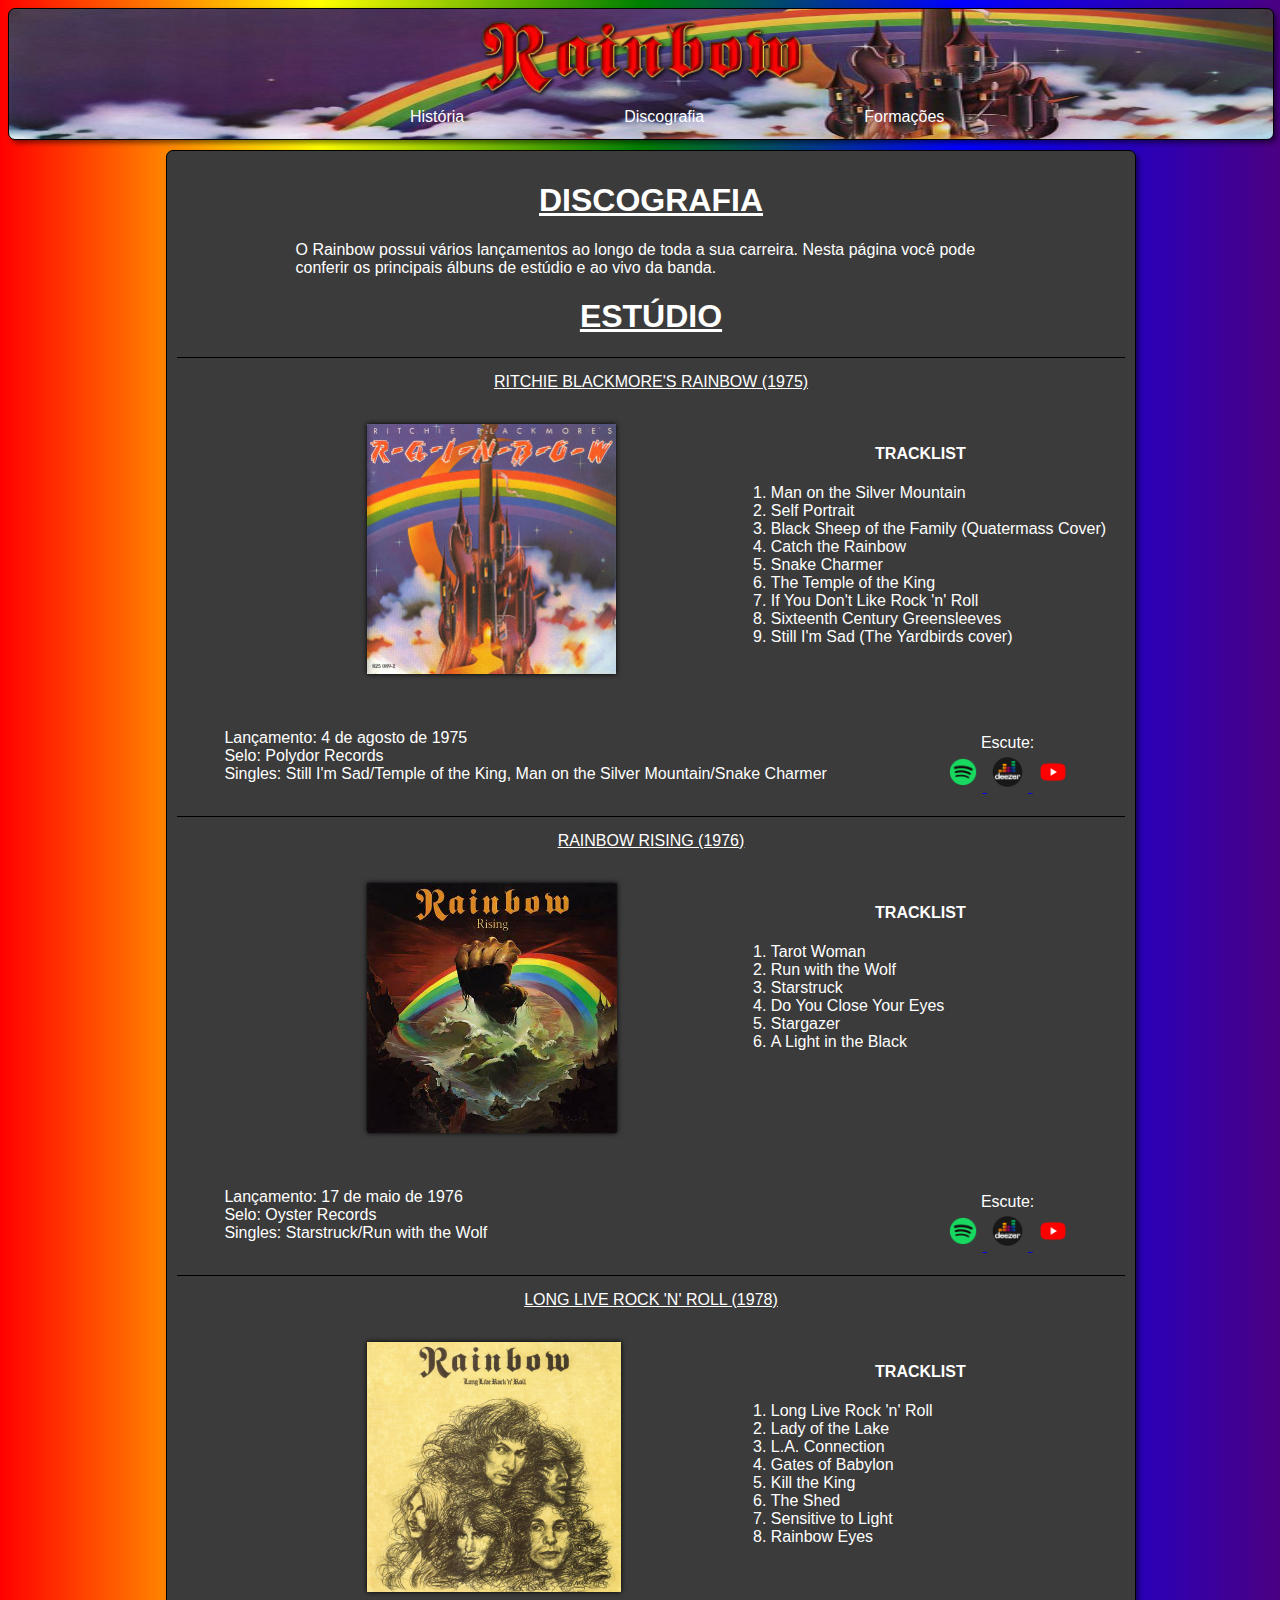
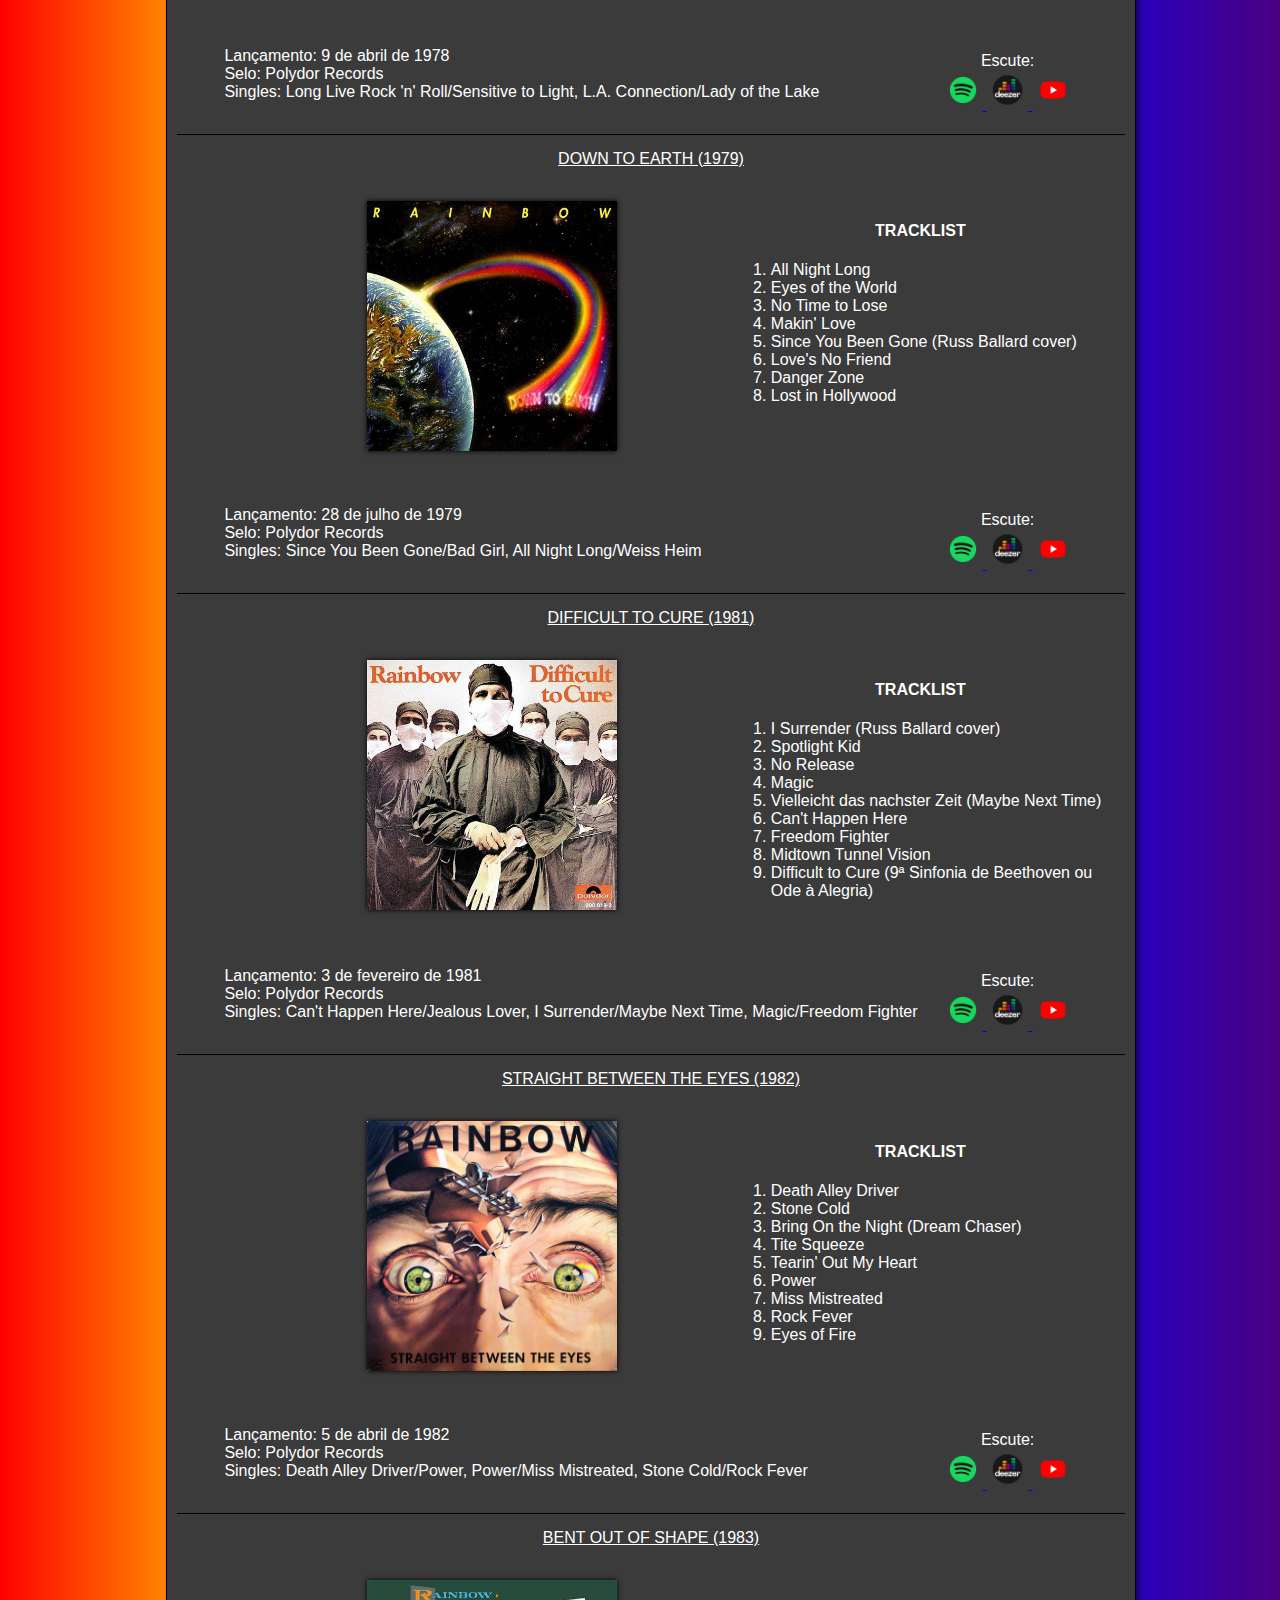
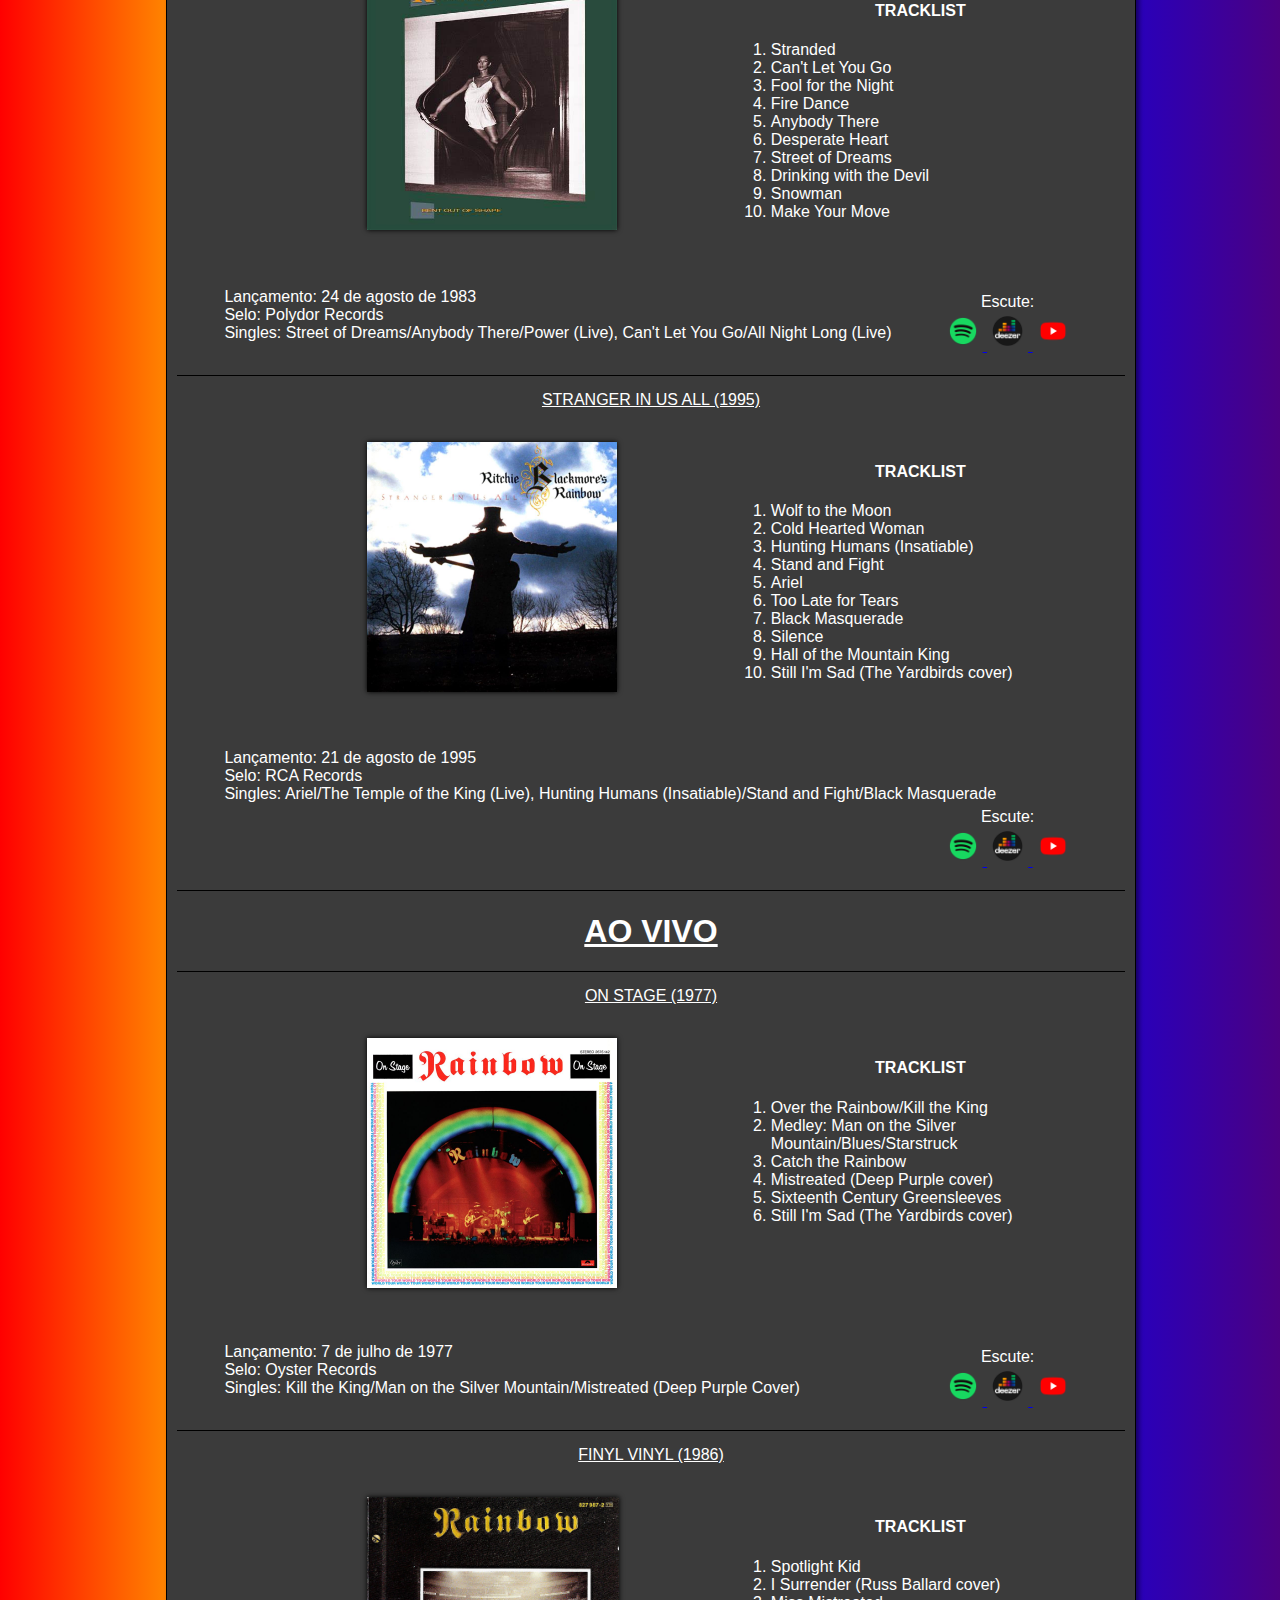
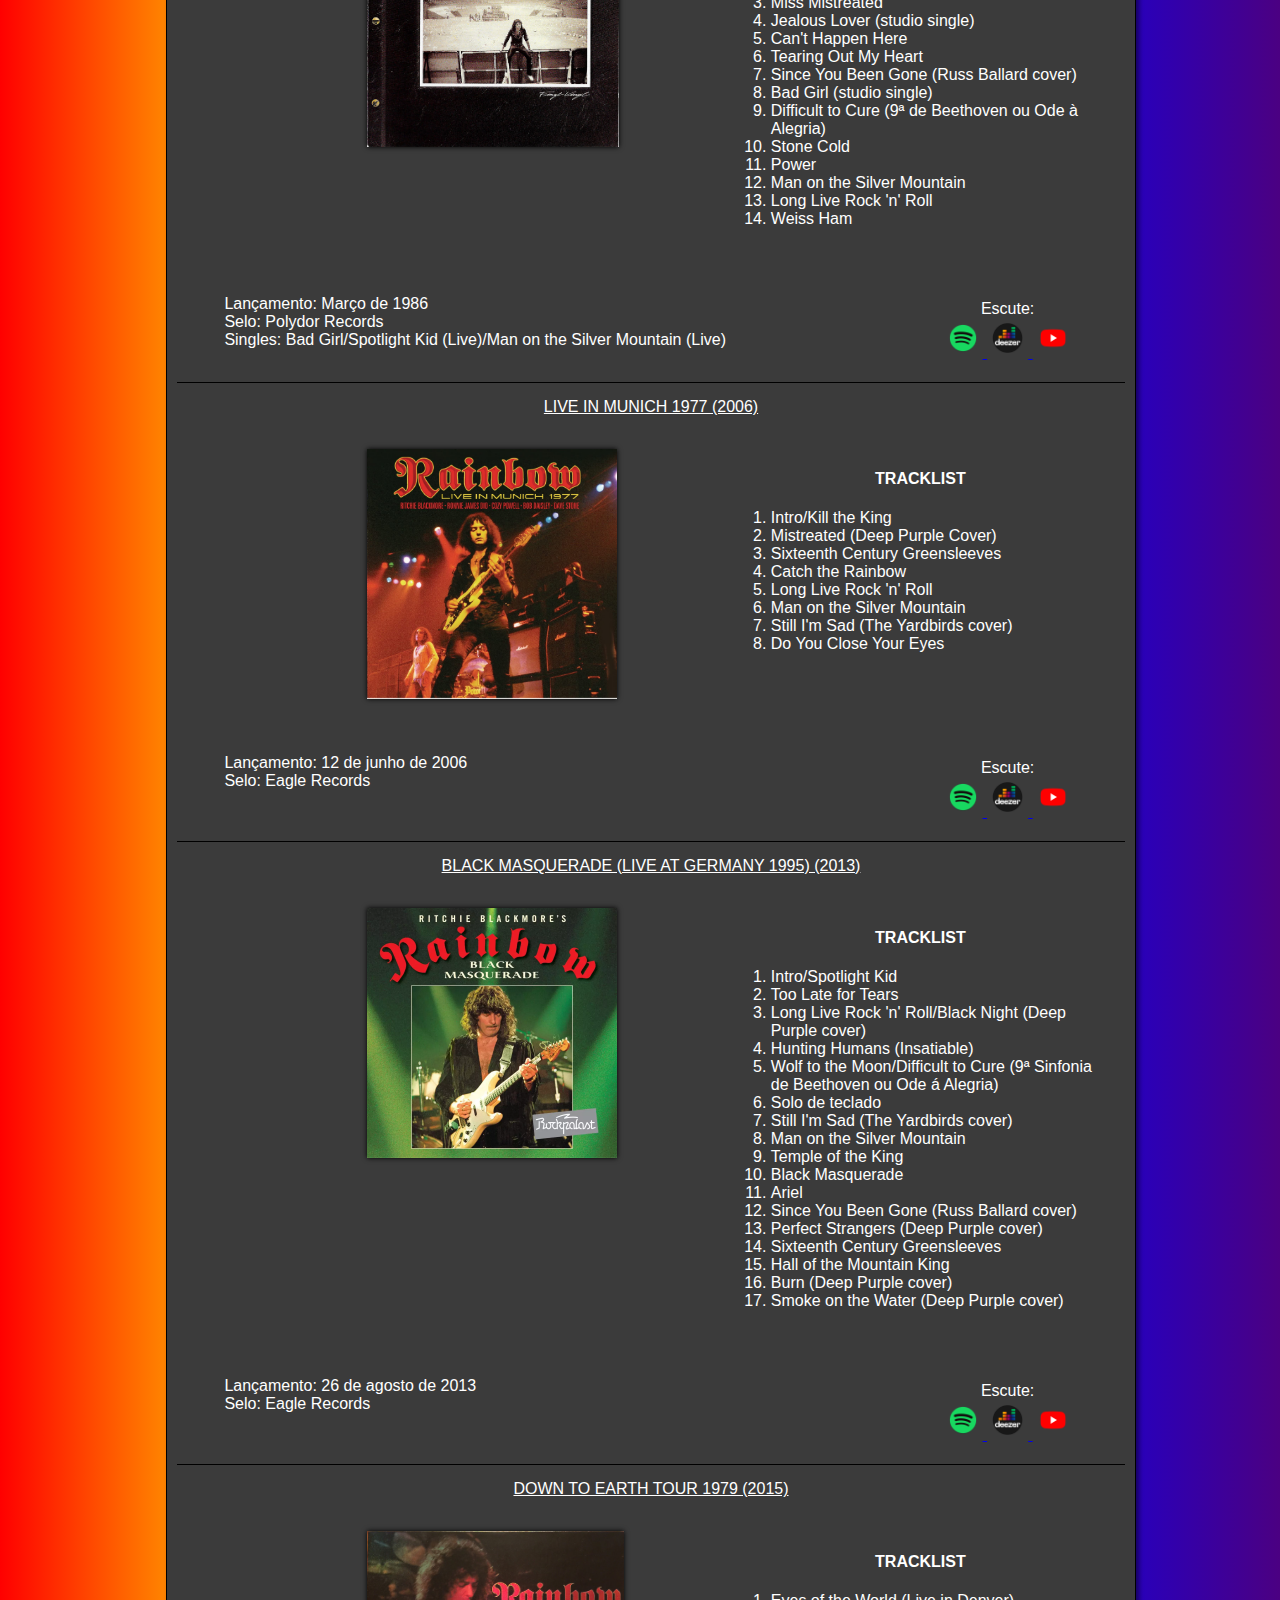
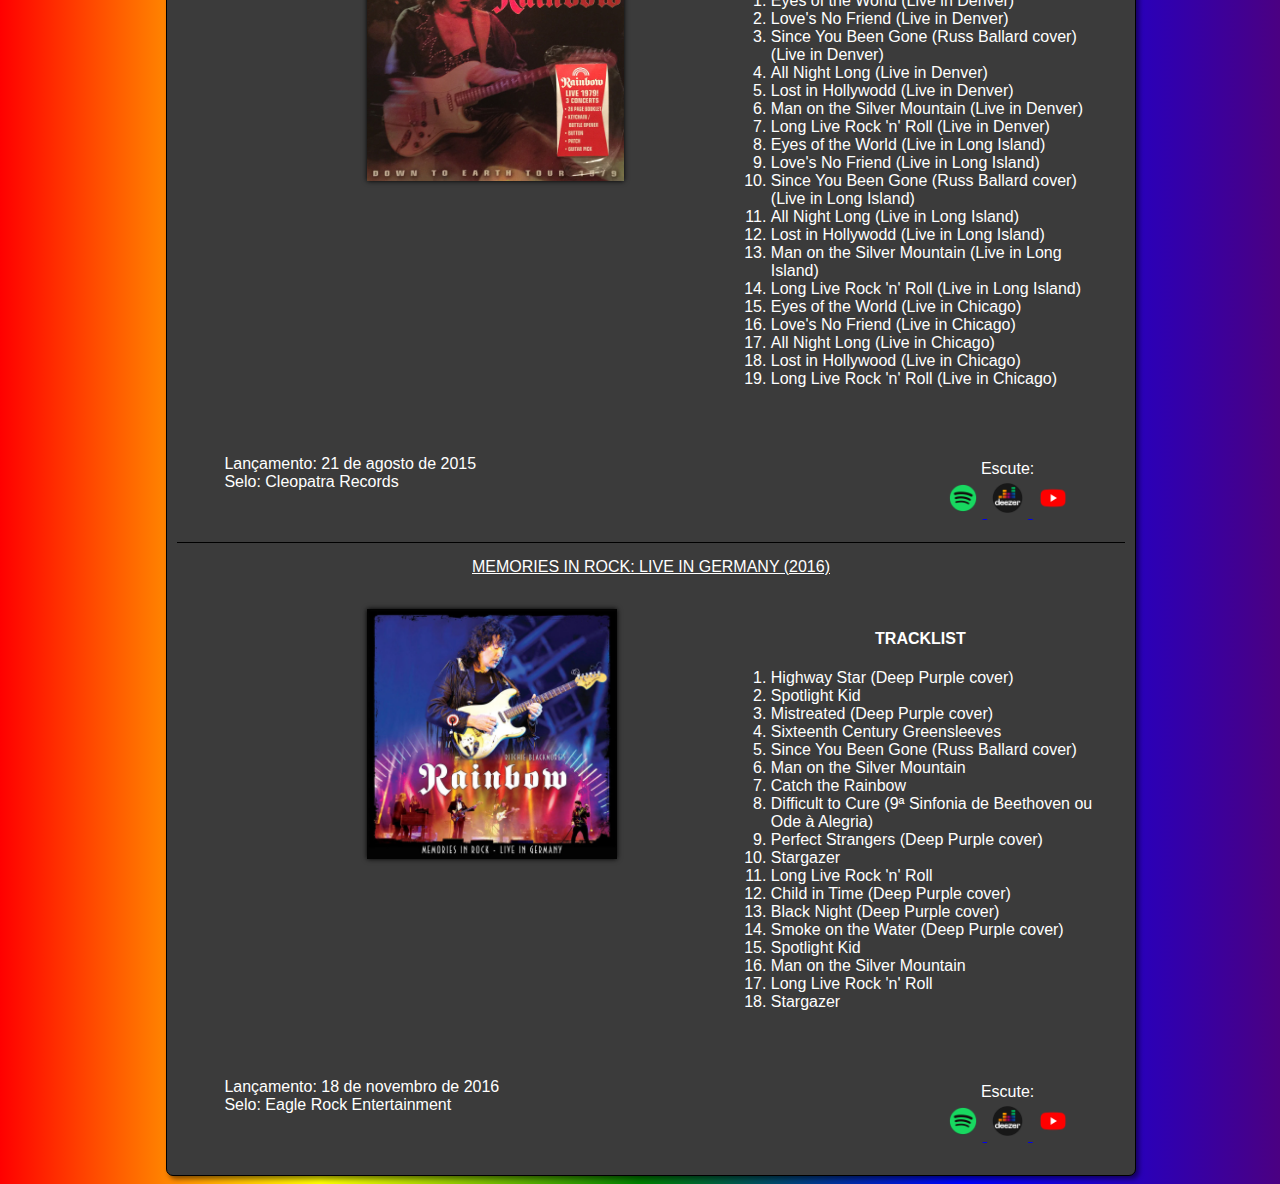
==== discografia.html @ cc88d941 "arrumando responsividade da página formações, adicionando página discografia" ====
<!DOCTYPE html>
<html lang="pt-br">
<head>
    <meta charset="UTF-8">
    <meta name="viewport" content="width=device-width, initial-scale=1.0">
    <title>Rainbow - Discografia</title>
    <link rel="stylesheet" href="css\styles.css">
</head>
<body>
    <header>
        <div class="header-content">
            <a href="index.html"><img src="img/rainbow-logo.png" alt="" class="logo"></a>
            <section class="menu">
                <div class="menu-item"><a href="">História</a></div>
                <div class="menu-item"><a href="discografia.html">Discografia</a></div>
                <div class="menu-item"><a href="formacoes.html">Formações</a></div>
            </section>
        </div>
    </header>
    <main>
        <section class="main-title">
            <h1>DISCOGRAFIA</h1>
        </section>
        <div class="text-box">
            O Rainbow possui vários lançamentos ao longo de toda a sua carreira. Nesta página você pode conferir os principais 
            álbuns de estúdio e ao vivo da banda.
        </div>
        <section class="sub-title">
            <h1>ESTÚDIO</h1>
        </section>
        <!----------------------RAINBOW 1-------------------------------->
        <div class="album-box" id="rainbow1">
            <section class="sub-title">
                RITCHIE BLACKMORE'S RAINBOW (1975)
            </section>
            <br>
            <div class="album-img">
                <img src="img/covers/rainbow1.jpg" alt="">
            </div>
            <div class="tracklist">
                <h4>TRACKLIST</h4>
                <ol>
                    <li>Man on the Silver Mountain</li>
                    <li>Self Portrait</li>
                    <li>Black Sheep of the Family (Quatermass Cover)</li>
                    <li>Catch the Rainbow</li>
                    <li>Snake Charmer</li>
                    <li>The Temple of the King</li>
                    <li>If You Don't Like Rock 'n' Roll</li>
                    <li>Sixteenth Century Greensleeves</li>
                    <li>Still I'm Sad (The Yardbirds cover)</li>
                </ol>
            </div>
            <div class="clear"></div>
            <br><br>
            <div class="album-info">
                Lançamento: 4 de agosto de 1975<br>
                Selo: Polydor Records<br>
                Singles: Still I'm Sad/Temple of the King, Man on the Silver Mountain/Snake Charmer
            </div>
            <div class="stream">
                <span>Escute:</span>
                <div class="icons">
                    <a href="https://open.spotify.com/intl-pt/album/3LXOrVXLXwRiOguE446OZo?si=j3_7IQPxQ0SRPj6Gt22VqQ">
                        <img src="img/icon/spotify-icon.png" alt="" height="30px">
                    </a>
                    <a href="https://www.deezer.com/br/album/162197">
                        <img src="img/icon/deezer-icon.png" alt="" height="30px">
                    </a>
                    <a href="https://www.youtube.com/watch?v=ORnvO1VyYMk&list=OLAK5uy_lfO__TGZYzTrJZ66F7FbqdFww3YnHHeXk&pp=0gcJCXcEOCosWNin">
                        <img src="img/icon/youtube-icon.png" alt="" height="30px">
                    </a>
                </div>
            </div>
            <div class="clear"></div>
        </div>
            <!----------------------RAINBOW RISING-------------------------------->
        <div class="album-box" id="rising">
            <section class="sub-title">
                RAINBOW RISING (1976)
            </section>
            <br>
            <div class="album-img">
                <img src="img/covers/rising.jpg" alt="">
            </div>
            <div class="tracklist">
                <h4>TRACKLIST</h4>
                <ol>
                    <li>Tarot Woman</li>
                    <li>Run with the Wolf</li>
                    <li>Starstruck</li>
                    <li>Do You Close Your Eyes</li>
                    <li>Stargazer</li>
                    <li>A Light in the Black</li>
                </ol>
            </div>
            <div class="clear"></div>
            <br><br>
            <div class="album-info">
                Lançamento: 17 de maio de 1976<br>
                Selo: Oyster Records<br>
                Singles: Starstruck/Run with the Wolf
            </div>
            <div class="stream">
                <span>Escute:</span>
                <div class="icons">
                    <a href="https://open.spotify.com/intl-pt/album/3uIT4I4Dy7Pq1j0aSjzPW9?si=v-ipWqIaShes0sLbYAx5LA">
                        <img src="img/icon/spotify-icon.png" alt="" height="30px">
                    </a>
                        <a href="https://www.deezer.com/br/album/124376">
                        <img src="img/icon/deezer-icon.png" alt="" height="30px">
                    </a>
                    <a href="https://www.youtube.com/playlist?list=OLAK5uy_lfRIB-1n-NR3z1skG8PdOm2IJa0O6x6Ko">
                        <img src="img/icon/youtube-icon.png" alt="" height="30px">
                    </a>
                </div>
            </div>
            <div class="clear"></div>
        </div>
        <!----------------------LONG LIVE ROCK 'N' ROLL-------------------------------->
        <div class="album-box" id="longlive">
            <section class="sub-title">
                LONG LIVE ROCK 'N' ROLL (1978)
            </section>
            <br>
            <div class="album-img">
                <img src="img/covers/longlive.jpg" alt="">
            </div>
            <div class="tracklist">
                <h4>TRACKLIST</h4>
                <ol>
                    <li>Long Live Rock 'n' Roll</li>
                    <li>Lady of the Lake</li>
                    <li>L.A. Connection</li>
                    <li>Gates of Babylon</li>
                    <li>Kill the King</li>
                    <li>The Shed</li>
                    <li>Sensitive to Light</li>
                    <li>Rainbow Eyes</li>
                </ol>
            </div>
            <div class="clear"></div>
            <br><br>
            <div class="album-info">
                Lançamento: 9 de abril de 1978<br>
                Selo: Polydor Records<br>
                Singles: Long Live Rock 'n' Roll/Sensitive to Light, L.A. Connection/Lady of the Lake
            </div>
            <div class="stream">
                <span>Escute:</span>
                <div class="icons">
                    <a href="https://open.spotify.com/intl-pt/album/56JX1fNOjTa7Bj7G18nxSq?si=cibbevV9Rr6wiQJzHNkP-Q">
                        <img src="img/icon/spotify-icon.png" alt="" height="30px">
                    </a>
                        <a href="https://www.deezer.com/br/album/6058392">
                        <img src="img/icon/deezer-icon.png" alt="" height="30px">
                    </a>
                    <a href="https://www.youtube.com/playlist?list=OLAK5uy_kAA2BxnQ9Vz8g5tLQDENJ0RAfulNz7qCE">
                        <img src="img/icon/youtube-icon.png" alt="" height="30px">
                    </a>
                </div>
            </div>
            <div class="clear"></div>
        </div>
        <!----------------------DOWN TO EARTH-------------------------------->
        <div class="album-box" id="downtoearth">
            <section class="sub-title">
                DOWN TO EARTH (1979)
            </section>
            <br>
            <div class="album-img">
                <img src="img/covers/downtoearth.jpg" alt="">
            </div>
            <div class="tracklist">
                <h4>TRACKLIST</h4>
                <ol>
                    <li>All Night Long</li>
                    <li>Eyes of the World</li>
                    <li>No Time to Lose</li>
                    <li>Makin' Love</li>
                    <li>Since You Been Gone (Russ Ballard cover)</li>
                    <li>Love's No Friend</li>
                    <li>Danger Zone</li>
                    <li>Lost in Hollywood</li>
                </ol>
            </div>
            <div class="clear"></div>
            <br><br>
            <div class="album-info">
                Lançamento: 28 de julho de 1979<br>
                Selo: Polydor Records<br>
                Singles: Since You Been Gone/Bad Girl, All Night Long/Weiss Heim
            </div>
            <div class="stream">
                <span>Escute:</span>
                <div class="icons">
                    <a href="https://open.spotify.com/intl-pt/album/1xlTRhgWQSEvu9DPHVn8uJ?si=14007b9e9f184177">
                        <img src="img/icon/spotify-icon.png" alt="" height="30px">
                    </a>
                        <a href="https://www.deezer.com/br/album/226021">
                        <img src="img/icon/deezer-icon.png" alt="" height="30px">
                    </a>
                    <a href="https://www.youtube.com/playlist?list=OLAK5uy_l2nT435wQ1Xi_MqQSe5811YTjZJkR3M_A">
                        <img src="img/icon/youtube-icon.png" alt="" height="30px">
                    </a>
                </div>
            </div>
            <div class="clear"></div>
        </div>
        <!----------------------DIFFICULT TO CURE-------------------------------->
        <div class="album-box" id="difficult">
            <section class="sub-title">
                DIFFICULT TO CURE (1981)
            </section>
            <br>
            <div class="album-img">
                <img src="img/covers/difficult.jpg" alt="">
            </div>
            <div class="tracklist">
                <h4>TRACKLIST</h4>
                <ol>
                    <li>I Surrender (Russ Ballard cover)</li>
                    <li>Spotlight Kid</li>
                    <li>No Release</li>
                    <li>Magic</li>
                    <li>Vielleicht das nachster Zeit (Maybe Next Time)</li>
                    <li>Can't Happen Here</li>
                    <li>Freedom Fighter</li>
                    <li>Midtown Tunnel Vision</li>
                    <li>Difficult to Cure (9ª Sinfonia de Beethoven ou Ode à Alegria)</li>
                </ol>
            </div>
            <div class="clear"></div>
            <br><br>
            <div class="album-info">
                Lançamento: 3 de fevereiro de 1981<br>
                Selo: Polydor Records<br>
                Singles: Can't Happen Here/Jealous Lover, I Surrender/Maybe Next Time, Magic/Freedom Fighter
            </div>
            <div class="stream">
                <span>Escute:</span>
                <div class="icons">
                    <a href="https://open.spotify.com/intl-pt/album/6bLrltddpgzAPMlefww9Ex?si=855ec3bef11546ae">
                        <img src="img/icon/spotify-icon.png" alt="" height="30px">
                    </a>
                        <a href="https://www.deezer.com/br/album/128609362">
                        <img src="img/icon/deezer-icon.png" alt="" height="30px">
                    </a>
                    <a href="https://www.youtube.com/playlist?list=OLAK5uy_lkFh4aAhbnC2pArz3pgsGO8-WaaGCILIk">
                        <img src="img/icon/youtube-icon.png" alt="" height="30px">
                    </a>
                </div>
            </div>
            <div class="clear"></div>
        </div>
        <!----------------------STRAIGHT BETWEEN THE EYES-------------------------------->
        <div class="album-box" id="straight">
            <section class="sub-title">
                STRAIGHT BETWEEN THE EYES (1982)
            </section>
            <br>
            <div class="album-img">
                <img src="img/covers/straight.jpg" alt="">
            </div>
            <div class="tracklist">
                <h4>TRACKLIST</h4>
                <ol>
                    <li>Death Alley Driver</li>
                    <li>Stone Cold</li>
                    <li>Bring On the Night (Dream Chaser)</li>
                    <li>Tite Squeeze</li>
                    <li>Tearin' Out My Heart</li>
                    <li>Power</li>
                    <li>Miss Mistreated</li>
                    <li>Rock Fever</li>
                    <li>Eyes of Fire</li>
                </ol>
            </div>
            <div class="clear"></div>
            <br><br>
            <div class="album-info">
                Lançamento: 5 de abril de 1982<br>
                Selo: Polydor Records<br>
                Singles: Death Alley Driver/Power, Power/Miss Mistreated, Stone Cold/Rock Fever
            </div>
            <div class="stream">
                <span>Escute:</span>
                <div class="icons">
                    <a href="https://open.spotify.com/album/2TjkjpMXM0fsgmmVjmxNmI?si=zkDUJ5MWQ7ykt8j6sk6Xvw">
                        <img src="img/icon/spotify-icon.png" alt="" height="30px">
                    </a>
                        <a href="https://www.deezer.com/en/album/128611562">
                        <img src="img/icon/deezer-icon.png" alt="" height="30px">
                    </a>
                    <a href="https://www.youtube.com/playlist?list=OLAK5uy_llU_aXZua8jf1w0J_LvkeKcstaw8eay6k">
                        <img src="img/icon/youtube-icon.png" alt="" height="30px">
                    </a>
                </div>
            </div>
            <div class="clear"></div>
        </div>
        <!----------------------BENT OUT OF SHAPE-------------------------------->
        <div class="album-box" id="bentout">
            <section class="sub-title">
                BENT OUT OF SHAPE (1983)
            </section>
            <br>
            <div class="album-img">
                <img src="img/covers/bentout.jpg" alt="">
            </div>
            <div class="tracklist">
                <h4>TRACKLIST</h4>
                <ol>
                    <li>Stranded</li>
                    <li>Can't Let You Go</li>
                    <li>Fool for the Night</li>
                    <li>Fire Dance</li>
                    <li>Anybody There</li>
                    <li>Desperate Heart</li>
                    <li>Street of Dreams</li>
                    <li>Drinking with the Devil</li>
                    <li>Snowman</li>
                    <li>Make Your Move</li>
                </ol>
            </div>
            <div class="clear"></div>
            <br><br>
            <div class="album-info">
                Lançamento: 24 de agosto de 1983<br>
                Selo: Polydor Records<br>
                Singles: Street of Dreams/Anybody There/Power (Live), Can't Let You Go/All Night Long (Live)
            </div>
            <div class="stream">
                <span>Escute:</span>
                <div class="icons">
                    <a href="https://open.spotify.com/album/0f65AyIqY5pg9URI3vf2Pw?si=qKfOtn4VRlu2MIh4gpDpXw">
                        <img src="img/icon/spotify-icon.png" alt="" height="30px">
                    </a>
                        <a href="https://www.deezer.com/br/album/217944">
                        <img src="img/icon/deezer-icon.png" alt="" height="30px">
                    </a>
                    <a href="https://www.youtube.com/playlist?list=OLAK5uy_mw-hoxMILoZRBeE9h1mp7timvRuSAkM5I">
                        <img src="img/icon/youtube-icon.png" alt="" height="30px">
                    </a>
                </div>
            </div>
            <div class="clear"></div>
        </div>
        <!----------------------STRANGER IN US ALL-------------------------------->
        <div class="album-box" id="stranger" style="border-bottom: 1px solid #000;">
            <section class="sub-title">
                STRANGER IN US ALL (1995)
            </section>
            <br>
            <div class="album-img">
                <img src="img/covers/stranger.jpg" alt="">
            </div>
            <div class="tracklist">
                <h4>TRACKLIST</h4>
                <ol>
                    <li>Wolf to the Moon</li>
                    <li>Cold Hearted Woman</li>
                    <li>Hunting Humans (Insatiable)</li>
                    <li>Stand and Fight</li>
                    <li>Ariel</li>
                    <li>Too Late for Tears</li>
                    <li>Black Masquerade</li>
                    <li>Silence</li>
                    <li>Hall of the Mountain King</li>
                    <li>Still I'm Sad (The Yardbirds cover)</li>
                </ol>
            </div>
            <div class="clear"></div>
            <br><br>
            <div class="album-info">
                Lançamento: 21 de agosto de 1995<br>
                Selo: RCA Records<br>
                Singles: Ariel/The Temple of the King (Live), Hunting Humans (Insatiable)/Stand and Fight/Black Masquerade
            </div>
            <div class="stream">
                <span>Escute:</span>
                <div class="icons">
                    <a href="https://open.spotify.com/intl-pt/album/6TsYwZv0u1NwtwqrPlOPz7?si=699c067c06aa4b89">
                        <img src="img/icon/spotify-icon.png" alt="" height="30px">
                    </a>
                        <a href="https://www.deezer.com/br/album/44743341">
                        <img src="img/icon/deezer-icon.png" alt="" height="30px">
                    </a>
                    <a href="https://www.youtube.com/playlist?list=OLAK5uy_ldsrTq84kt3YlFHIC4uDVMix3K8VapLxI">
                        <img src="img/icon/youtube-icon.png" alt="" height="30px">
                    </a>
                </div>
            </div>
            <div class="clear"></div>
        </div>
        <section class="sub-title">
            <h1>AO VIVO</h1>
        </section>
        <!----------------------ON STAGE-------------------------------->
        <div class="album-box" id="onstage">
            <section class="sub-title">
                ON STAGE (1977)
            </section>
            <br>
            <div class="album-img">
                <img src="img/covers/onstage.jpg" alt="">
            </div>
            <div class="tracklist">
                <h4>TRACKLIST</h4>
                <ol>
                    <li>Over the Rainbow/Kill the King</li>
                    <li>Medley: Man on the Silver Mountain/Blues/Starstruck</li>
                    <li>Catch the Rainbow</li>
                    <li>Mistreated (Deep Purple cover)</li>
                    <li>Sixteenth Century Greensleeves</li>
                    <li>Still I'm Sad (The Yardbirds cover)</li>
                </ol>
            </div>
            <div class="clear"></div>
            <br><br>
            <div class="album-info">
                Lançamento: 7 de julho de 1977<br>
                Selo: Oyster Records<br>
                Singles: Kill the King/Man on the Silver Mountain/Mistreated (Deep Purple Cover)
            </div>
            <div class="stream">
                <span>Escute:</span>
                <div class="icons">
                    <a href="https://open.spotify.com/intl-pt/album/2gihXo3xfCBgpiNl0q1JEa?si=94956c3c4fba4890">
                        <img src="img/icon/spotify-icon.png" alt="" height="30px">
                    </a>
                        <a href="https://www.deezer.com/us/album/162198">
                        <img src="img/icon/deezer-icon.png" alt="" height="30px">
                    </a>
                    <a href="https://www.youtube.com/watch?v=AS18nR-Mtok&list=PLbxvxGjeF12jRHcH9PgAJ6krDP0e-T415">
                        <img src="img/icon/youtube-icon.png" alt="" height="30px">
                    </a>
                </div>
            </div>
            <div class="clear"></div>
        </div>
        <!----------------------FINYL VINYL-------------------------------->
        <div class="album-box" id="finyl">
            <section class="sub-title">
                FINYL VINYL (1986)
            </section>
            <br>
            <div class="album-img">
                <img src="img/covers/finyl.jpg" alt="">
            </div>
            <div class="tracklist">
                <h4>TRACKLIST</h4>
                <ol>
                    <li>Spotlight Kid</li>
                    <li>I Surrender (Russ Ballard cover)</li>
                    <li>Miss Mistreated</li>
                    <li>Jealous Lover (studio single)</li>
                    <li>Can't Happen Here</li>
                    <li>Tearing Out My Heart</li>
                    <li>Since You Been Gone (Russ Ballard cover)</li>
                    <li>Bad Girl (studio single)</li>
                    <li>Difficult to Cure (9ª de Beethoven ou Ode à Alegria)</li>
                    <li>Stone Cold</li>
                    <li>Power</li>
                    <li>Man on the Silver Mountain</li>
                    <li>Long Live Rock 'n' Roll</li>
                    <li>Weiss Ham</li>
                </ol>
            </div>
            <div class="clear"></div>
            <br><br>
            <div class="album-info">
                Lançamento: Março de 1986<br>
                Selo: Polydor Records<br>
                Singles: Bad Girl/Spotlight Kid (Live)/Man on the Silver Mountain (Live)
            </div>
            <div class="stream">
                <span>Escute:</span>
                <div class="icons">
                    <a href="https://open.spotify.com/intl-pt/album/4ZF5dOajhErMFgBLWc8BPL?si=450adee5e9fb4030">
                        <img src="img/icon/spotify-icon.png" alt="" height="30px">
                    </a>
                        <a href="https://www.deezer.com/en/album/72174432">
                        <img src="img/icon/deezer-icon.png" alt="" height="30px">
                    </a>
                    <a href="https://www.youtube.com/playlist?list=OLAK5uy_l3QDpNKtQss0v7aRDczmVHHzvb7H_0Kes">
                        <img src="img/icon/youtube-icon.png" alt="" height="30px">
                    </a>
                </div>
            </div>
            <div class="clear"></div>
        </div>
        <!----------------------LIVE IN MUNICH 77-------------------------------->
        <div class="album-box" id="munich">
            <section class="sub-title">
                LIVE IN MUNICH 1977 (2006)
            </section>
            <br>
            <div class="album-img">
                <img src="img/covers/munich.jpg" alt="">
            </div>
            <div class="tracklist">
                <h4>TRACKLIST</h4>
                <ol>
                    <li>Intro/Kill the King</li>
                    <li>Mistreated (Deep Purple Cover)</li>
                    <li>Sixteenth Century Greensleeves</li>
                    <li>Catch the Rainbow</li>
                    <li>Long Live Rock 'n' Roll</li>
                    <li>Man on the Silver Mountain</li>
                    <li>Still I'm Sad (The Yardbirds cover)</li>
                    <li>Do You Close Your Eyes</li>
                </ol>
            </div>
            <div class="clear"></div>
            <br><br>
            <div class="album-info">
                Lançamento: 12 de junho de 2006<br>
                Selo: Eagle Records<br>
            </div>
            <div class="stream">
                <span>Escute:</span>
                <div class="icons">
                    <a href="https://open.spotify.com/intl-pt/album/5chGz3LMDKjXiMrqMJBaJV?si=HIu1M51QSwaAS9MBSNqrZAhttps://open.spotify.com/intl-pt/album/4ZF5dOajhErMFgBLWc8BPL?si=450adee5e9fb4030">
                        <img src="img/icon/spotify-icon.png" alt="" height="30px">
                    </a>
                        <a href="https://www.deezer.com/br/album/140548072">
                        <img src="img/icon/deezer-icon.png" alt="" height="30px">
                    </a>
                    <a href="https://youtube.com/playlist?list=PLYFAAfhX89-cwT7ejpxzy3AaTgoBS_8uR&si=2KA6M01Jk276Dx1ohttps://youtube.com/playlist?list=PLYFAAfhX89-cwT7ejpxzy3AaTgoBS_8uR&si=2KA6M01Jk276Dx1o">
                        <img src="img/icon/youtube-icon.png" alt="" height="30px">
                    </a>
                </div>
            </div>
            <div class="clear"></div>
        </div>
        <!----------------------BLACK MASQUERADE-------------------------------->
        <div class="album-box" id="masquerade">
            <section class="sub-title">
                BLACK MASQUERADE (LIVE AT GERMANY 1995) (2013)
            </section>
            <br>
            <div class="album-img">
                <img src="img/covers/masquerade.jpg" alt="">
            </div>
            <div class="tracklist">
                <h4>TRACKLIST</h4>
                <ol>
                    <li>Intro/Spotlight Kid</li>
                    <li>Too Late for Tears</li>
                    <li>Long Live Rock 'n' Roll/Black Night (Deep Purple cover)</li>
                    <li>Hunting Humans (Insatiable)</li>
                    <li>Wolf to the Moon/Difficult to Cure (9ª Sinfonia de Beethoven ou Ode á Alegria)</li>
                    <li>Solo de teclado</li>
                    <li>Still I'm Sad (The Yardbirds cover)</li>
                    <li>Man on the Silver Mountain</li>
                    <li>Temple of the King</li>
                    <li>Black Masquerade</li>
                    <li>Ariel</li>
                    <li>Since You Been Gone (Russ Ballard cover)</li>
                    <li>Perfect Strangers (Deep Purple cover)</li>
                    <li>Sixteenth Century Greensleeves</li>
                    <li>Hall of the Mountain King</li>
                    <li>Burn (Deep Purple cover)</li>
                    <li>Smoke on the Water (Deep Purple cover)</li>
                </ol>
            </div>
            <div class="clear"></div>
            <br><br>
            <div class="album-info">
                Lançamento: 26 de agosto de 2013<br>
                Selo: Eagle Records<br>
            </div>
            <div class="stream">
                <span>Escute:</span>
                <div class="icons">
                    <a href="https://open.spotify.com/intl-pt/album/0bCVxs5NWKMWSOevrAQGvX?si=OnjE7FH-QCy3hrg5G3Dkhw">
                        <img src="img/icon/spotify-icon.png" alt="" height="30px">
                    </a>
                        <a href="https://www.deezer.com/en/album/140344552">
                        <img src="img/icon/deezer-icon.png" alt="" height="30px">
                    </a>
                    <a href="https://youtu.be/2Sb8nTdj4yI?si=eZ2150CsAlbn4Gb6">
                        <img src="img/icon/youtube-icon.png" alt="" height="30px">
                    </a>
                </div>
            </div>
            <div class="clear"></div>
        </div>
        <!----------------------DOWN TO EARTH TOUR 1979-------------------------------->
        <div class="album-box" id="downtour">
            <section class="sub-title">
                DOWN TO EARTH TOUR 1979 (2015)
            </section>
            <br>
            <div class="album-img">
                <img src="img/covers/downtour.jpg" alt="">
            </div>
            <div class="tracklist">
                <h4>TRACKLIST</h4>
                <ol>
                    <li>Eyes of the World (Live in Denver)</li>
                    <li>Love's No Friend (Live in Denver)</li>
                    <li>Since You Been Gone (Russ Ballard cover) (Live in Denver)</li>
                    <li>All Night Long (Live in Denver)</li>
                    <li>Lost in Hollywodd (Live in Denver)</li>
                    <li>Man on the Silver Mountain (Live in Denver)</li>
                    <li>Long Live Rock 'n' Roll (Live in Denver)</li>
                    <li>Eyes of the World (Live in Long Island)</li>
                    <li>Love's No Friend (Live in Long Island)</li>
                    <li>Since You Been Gone (Russ Ballard cover) (Live in Long Island)</li>
                    <li>All Night Long (Live in Long Island)</li>
                    <li>Lost in Hollywodd (Live in Long Island)</li>
                    <li>Man on the Silver Mountain (Live in Long Island)</li>
                    <li>Long Live Rock 'n' Roll (Live in Long Island)</li>
                    <li>Eyes of the World (Live in Chicago)</li>
                    <li>Love's No Friend (Live in Chicago)</li>
                    <li>All Night Long (Live in Chicago)</li>
                    <li>Lost in Hollywood (Live in Chicago)</li>
                    <li>Long Live Rock 'n' Roll (Live in Chicago)</li>
                </ol>
            </div>
            <div class="clear"></div>
            <br><br>
            <div class="album-info">
                Lançamento: 21 de agosto de 2015<br>
                Selo: Cleopatra Records<br>
            </div>
            <div class="stream">
                <span>Escute:</span>
                <div class="icons">
                    <a href="https://open.spotify.com/intl-pt/album/0tYZlLjTqCt19xtAlt0FZW?si=84QhPxmGRdmAzlPdcdqdsw">
                        <img src="img/icon/spotify-icon.png" alt="" height="30px">
                    </a>
                        <a href="https://www.deezer.com/en/album/10856374">
                        <img src="img/icon/deezer-icon.png" alt="" height="30px">
                    </a>
                    <a href="https://www.youtube.com/watch?v=EHuLrYOk0p0&list=PLq8hafG1bk2xd4r0oBlko9Gv9xKQVelVT">
                        <img src="img/icon/youtube-icon.png" alt="" height="30px">
                    </a>
                </div>
            </div>
            <div class="clear"></div>
        </div>
        <!----------------------MEMORIES IN ROCK-------------------------------->
        <div class="album-box" id="memories">
            <section class="sub-title">
                MEMORIES IN ROCK: LIVE IN GERMANY (2016)
            </section>
            <br>
            <div class="album-img">
                <img src="img/covers/memories.jpg" alt="">
            </div>
            <div class="tracklist">
                <h4>TRACKLIST</h4>
                <ol>
                    <li>Highway Star (Deep Purple cover)</li>
                    <li>Spotlight Kid</li>
                    <li>Mistreated (Deep Purple cover)</li>
                    <li>Sixteenth Century Greensleeves</li>
                    <li>Since You Been Gone (Russ Ballard cover)</li>
                    <li>Man on the Silver Mountain</li>
                    <li>Catch the Rainbow</li>
                    <li>Difficult to Cure (9ª Sinfonia de Beethoven ou Ode à Alegria)</li>
                    <li>Perfect Strangers (Deep Purple cover)</li>
                    <li>Stargazer</li>
                    <li>Long Live Rock 'n' Roll</li>
                    <li>Child in Time (Deep Purple cover)</li>
                    <li>Black Night (Deep Purple cover)</li>
                    <li>Smoke on the Water (Deep Purple cover)</li>
                    <li>Spotlight Kid</li>
                    <li>Man on the Silver Mountain</li>
                    <li>Long Live Rock 'n' Roll</li>
                    <li>Stargazer</li>
                </ol>
            </div>
            <div class="clear"></div>
            <br><br>
            <div class="album-info">
                Lançamento: 18 de novembro de 2016<br>
                Selo: Eagle Rock Entertainment<br>
            </div>
            <div class="stream">
                <span>Escute:</span>
                <div class="icons">
                    <a href="https://open.spotify.com/intl-pt/album/4AMw3BAI332H4EVqVGi9aV?si=5b28a859074545b4">
                        <img src="img/icon/spotify-icon.png" alt="" height="30px">
                    </a>
                        <a href="https://www.deezer.com/br/album/14581544">
                        <img src="img/icon/deezer-icon.png" alt="" height="30px">
                    </a>
                    <a href="https://www.youtube.com/watch?v=BHcQwoiVyEM&list=PL0BHhy8fND9zqr7QsTHJMR4jHHpE3LttP&pp=0gcJCXcEOCosWNin">
                        <img src="img/icon/youtube-icon.png" alt="" height="30px">
                    </a>
                </div>
            </div>
            <div class="clear"></div>
        </div>
    </main>
</body>
</html>
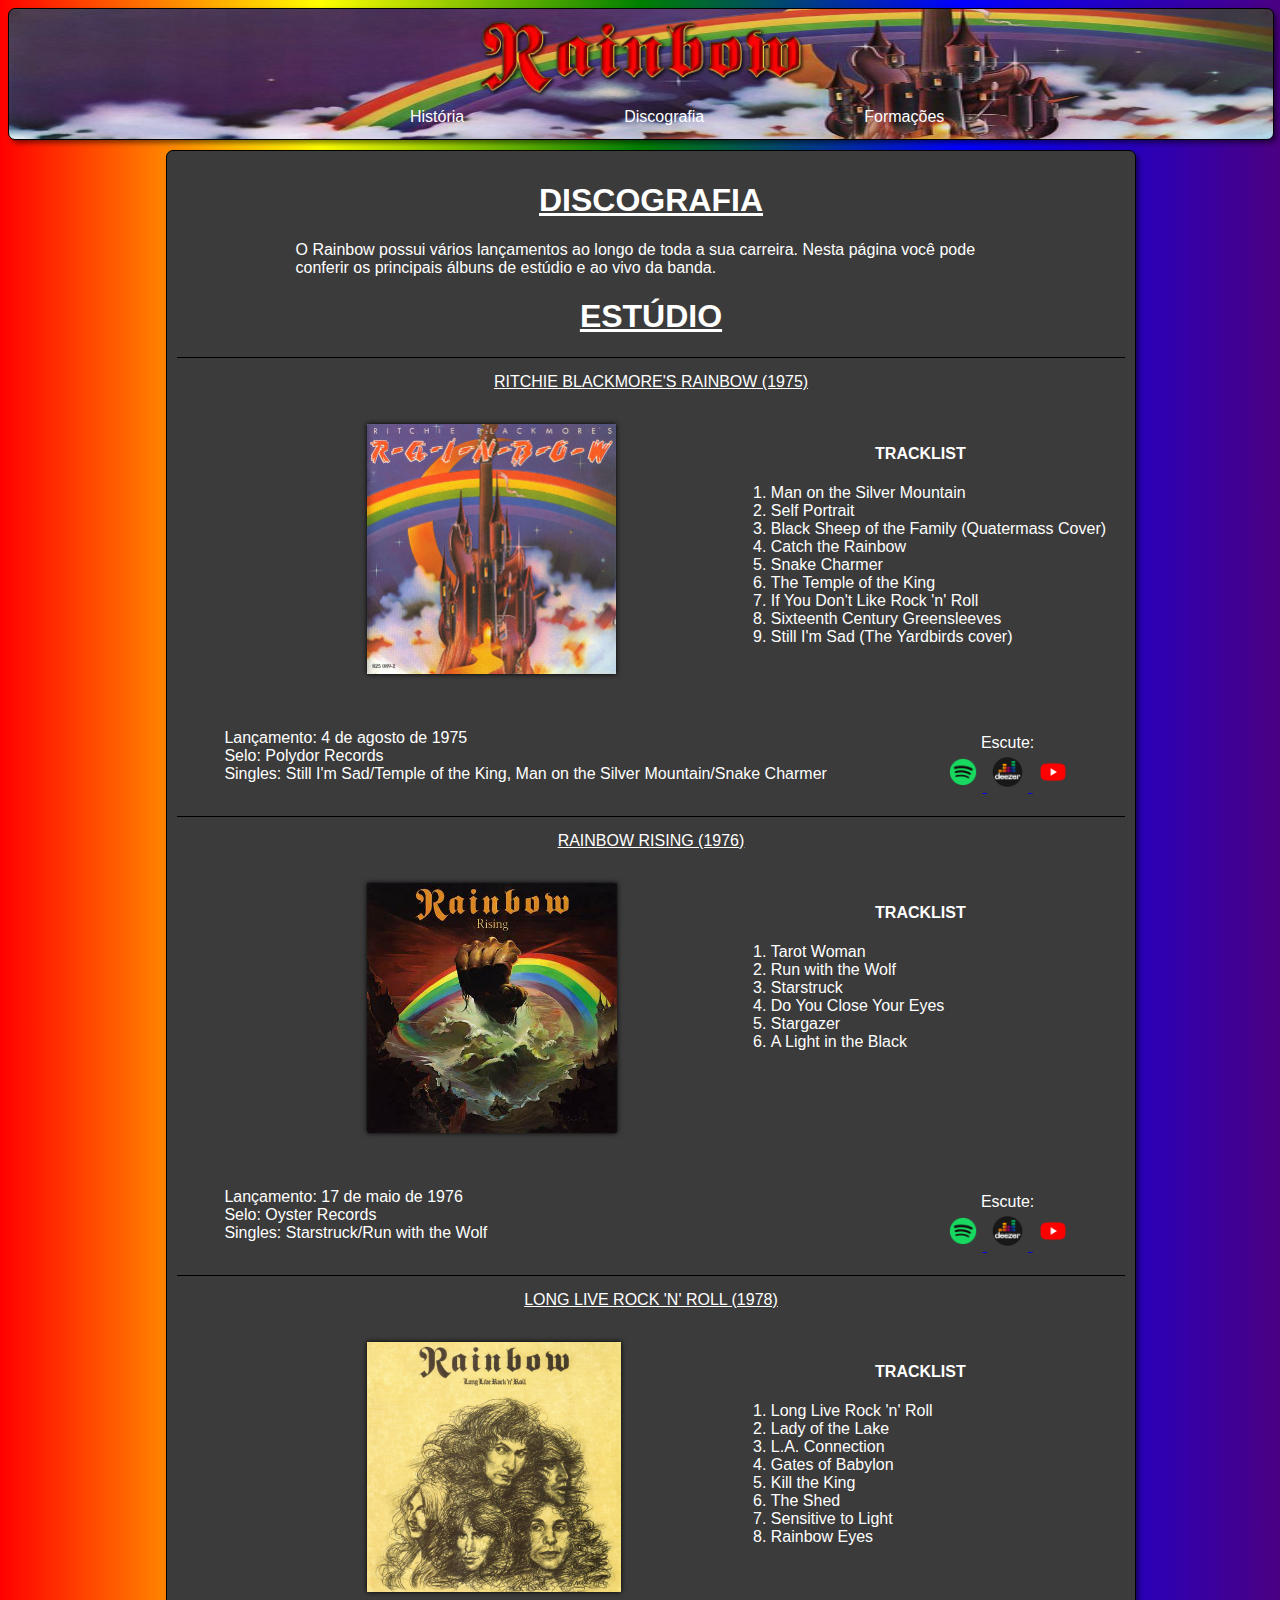
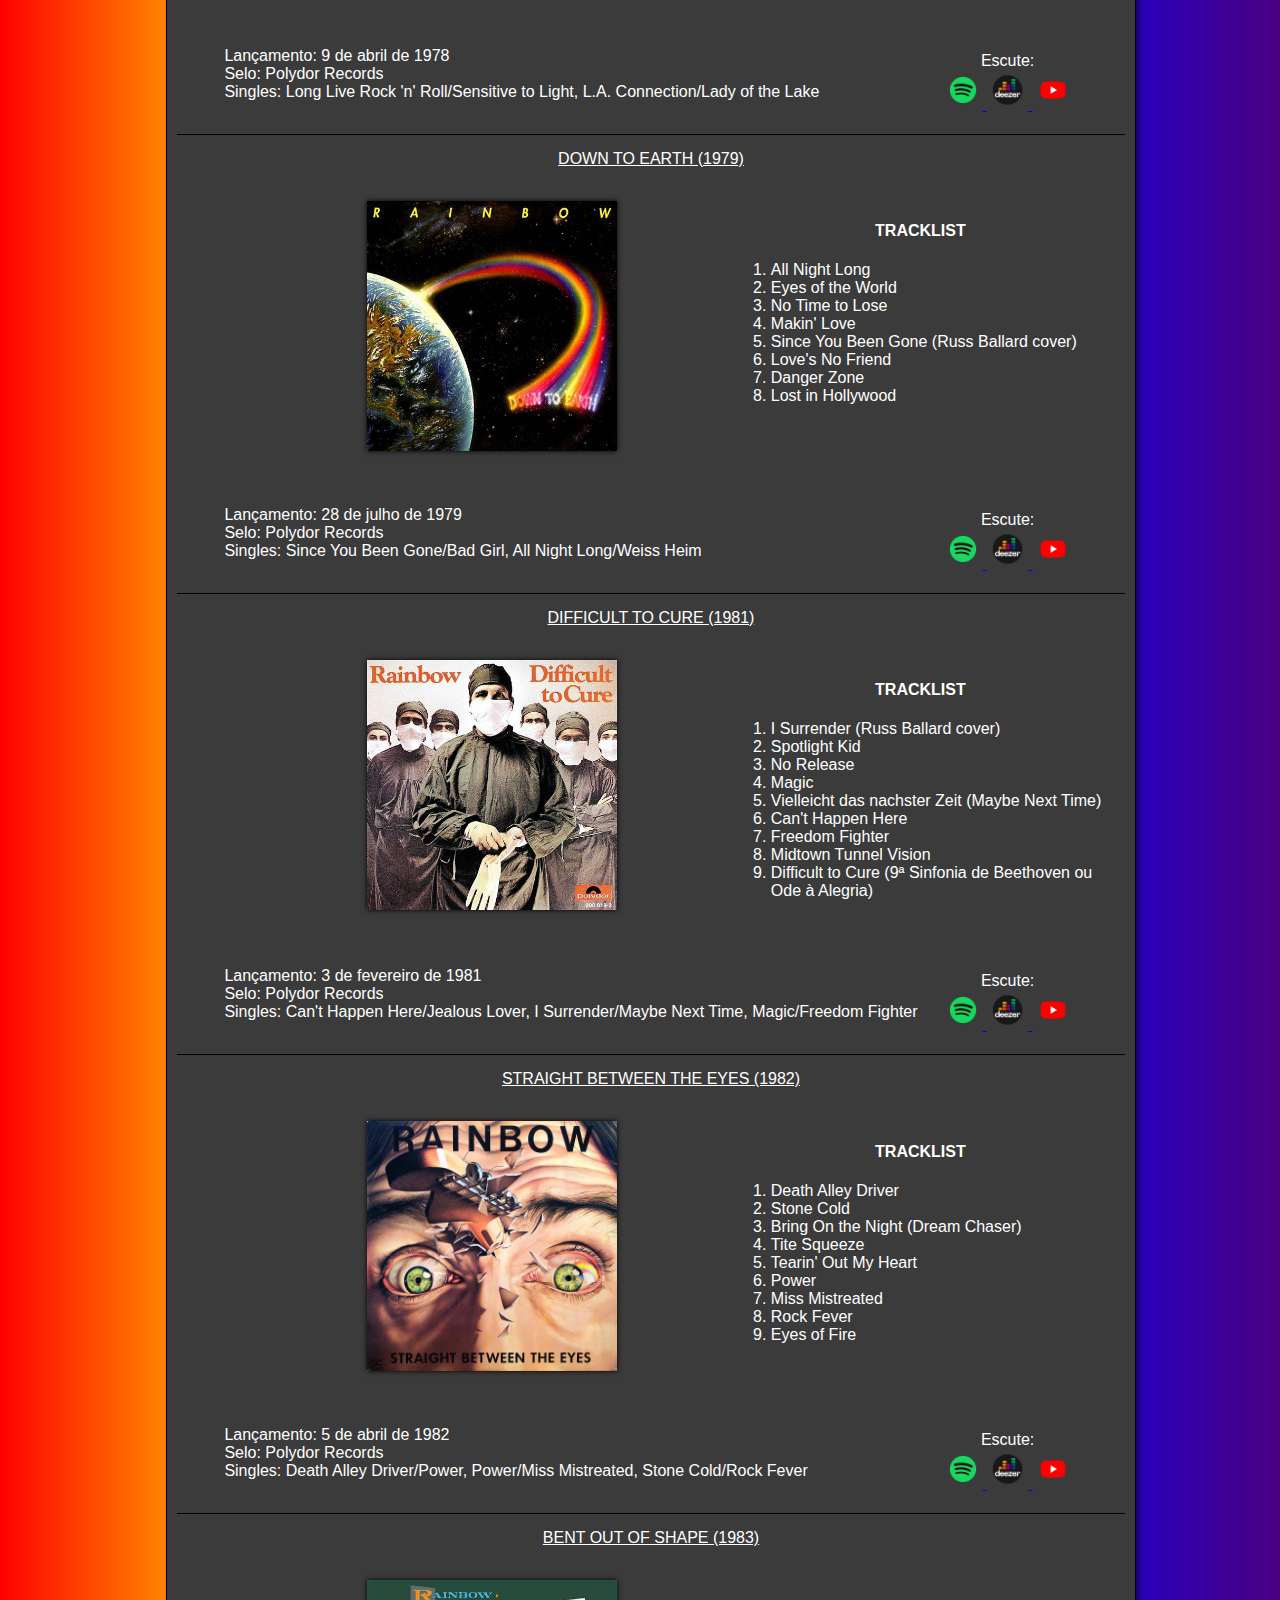
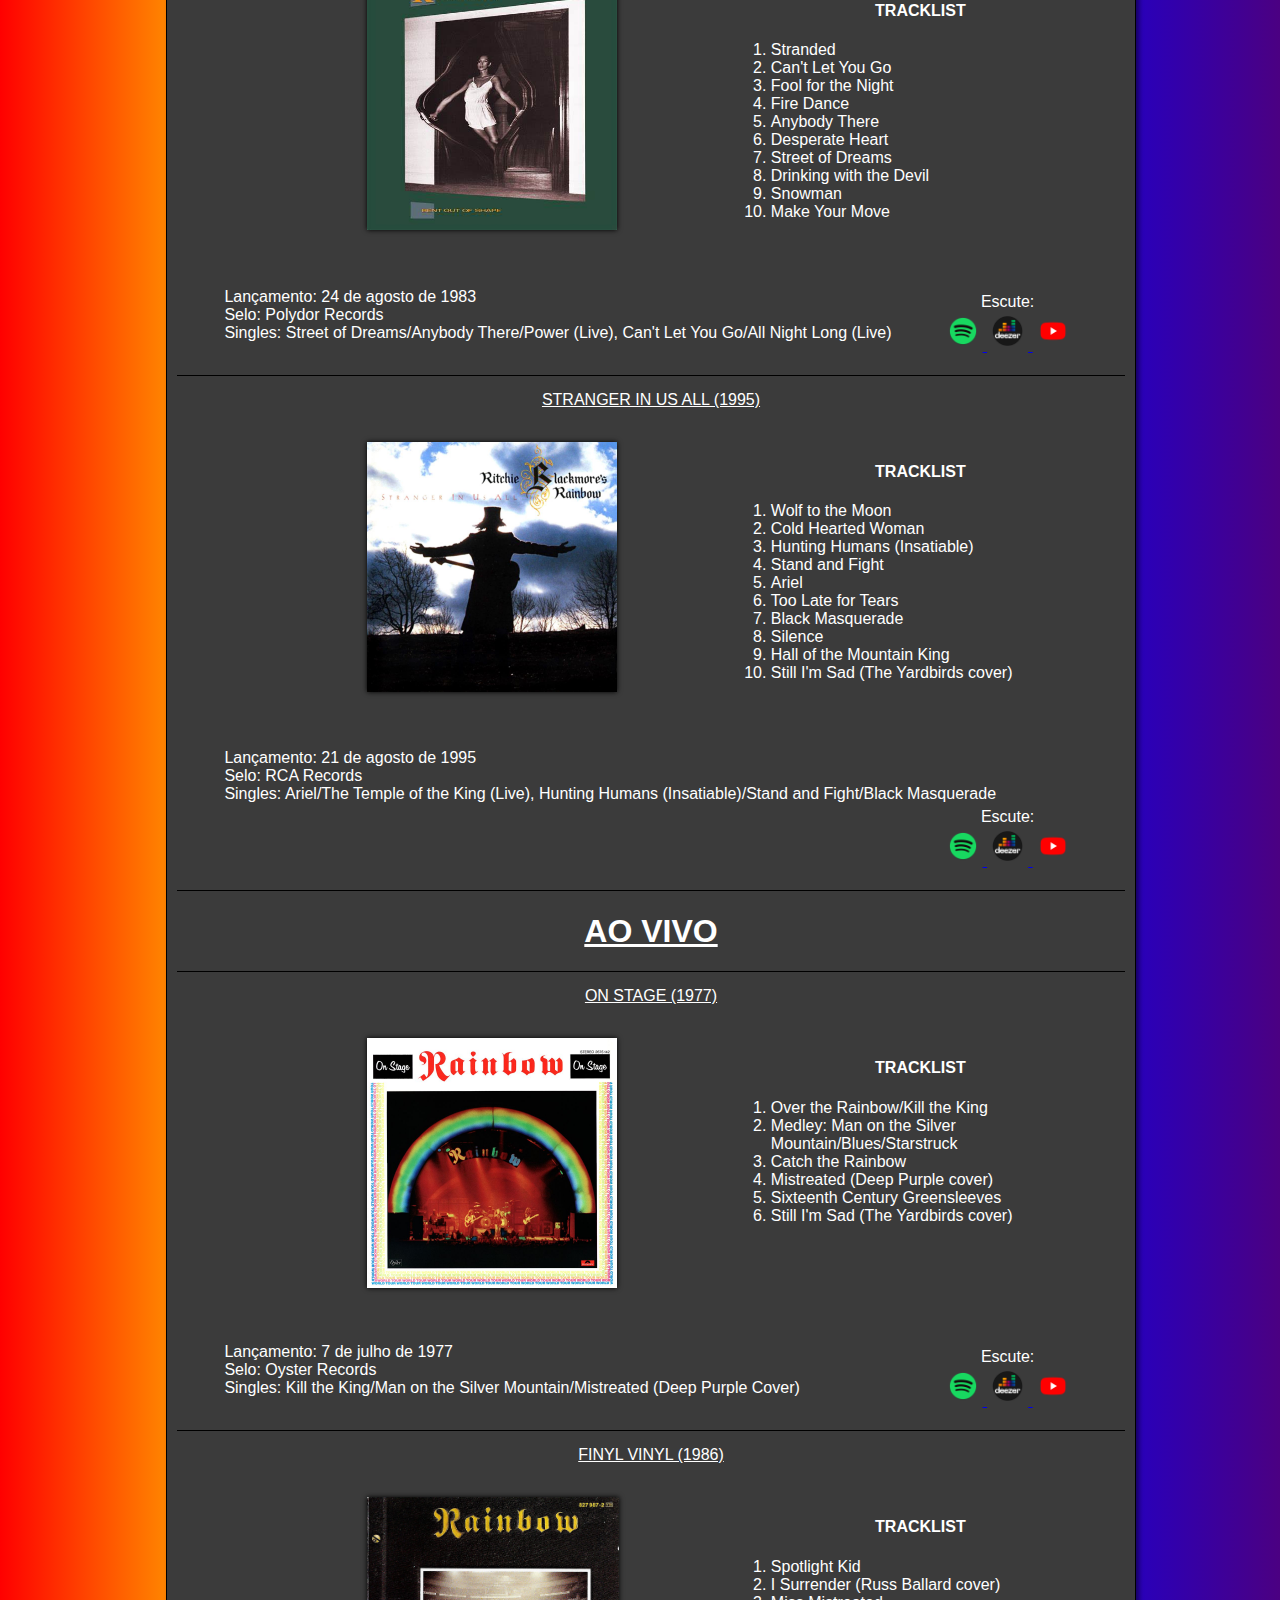
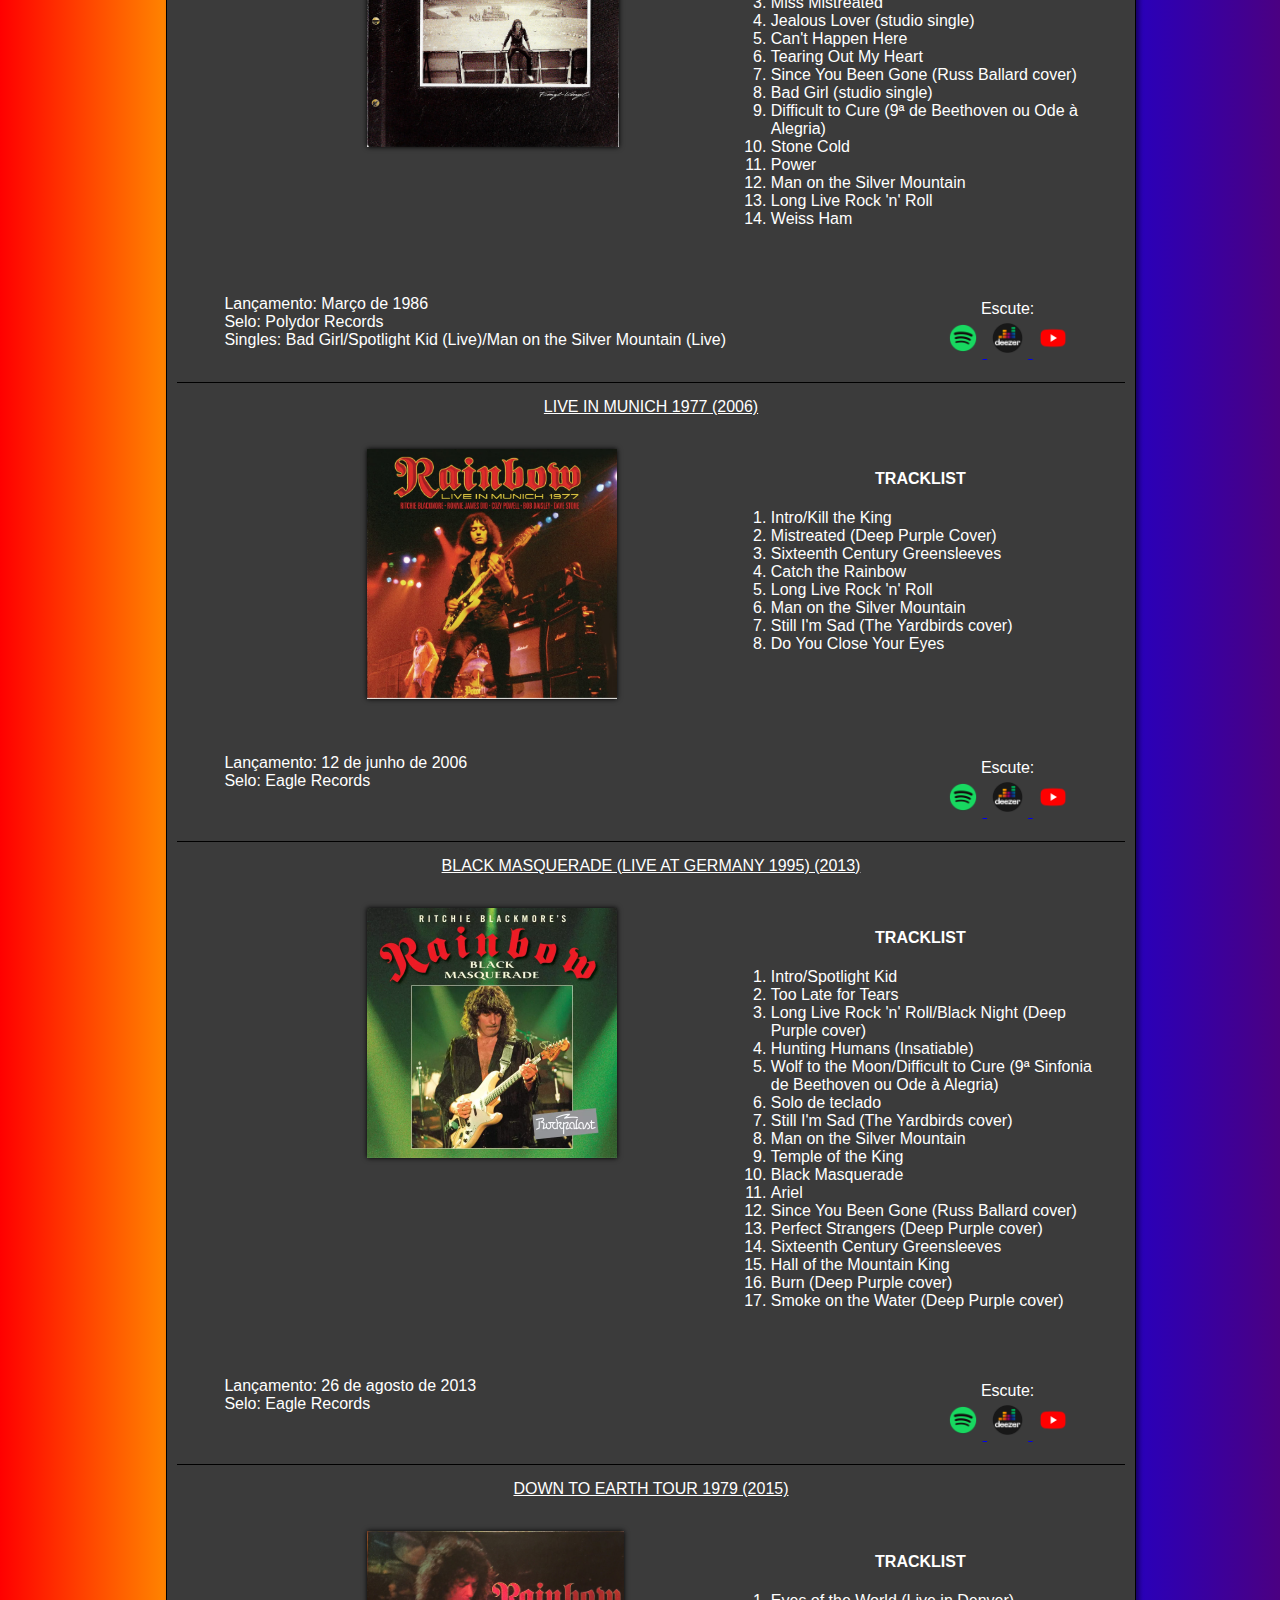
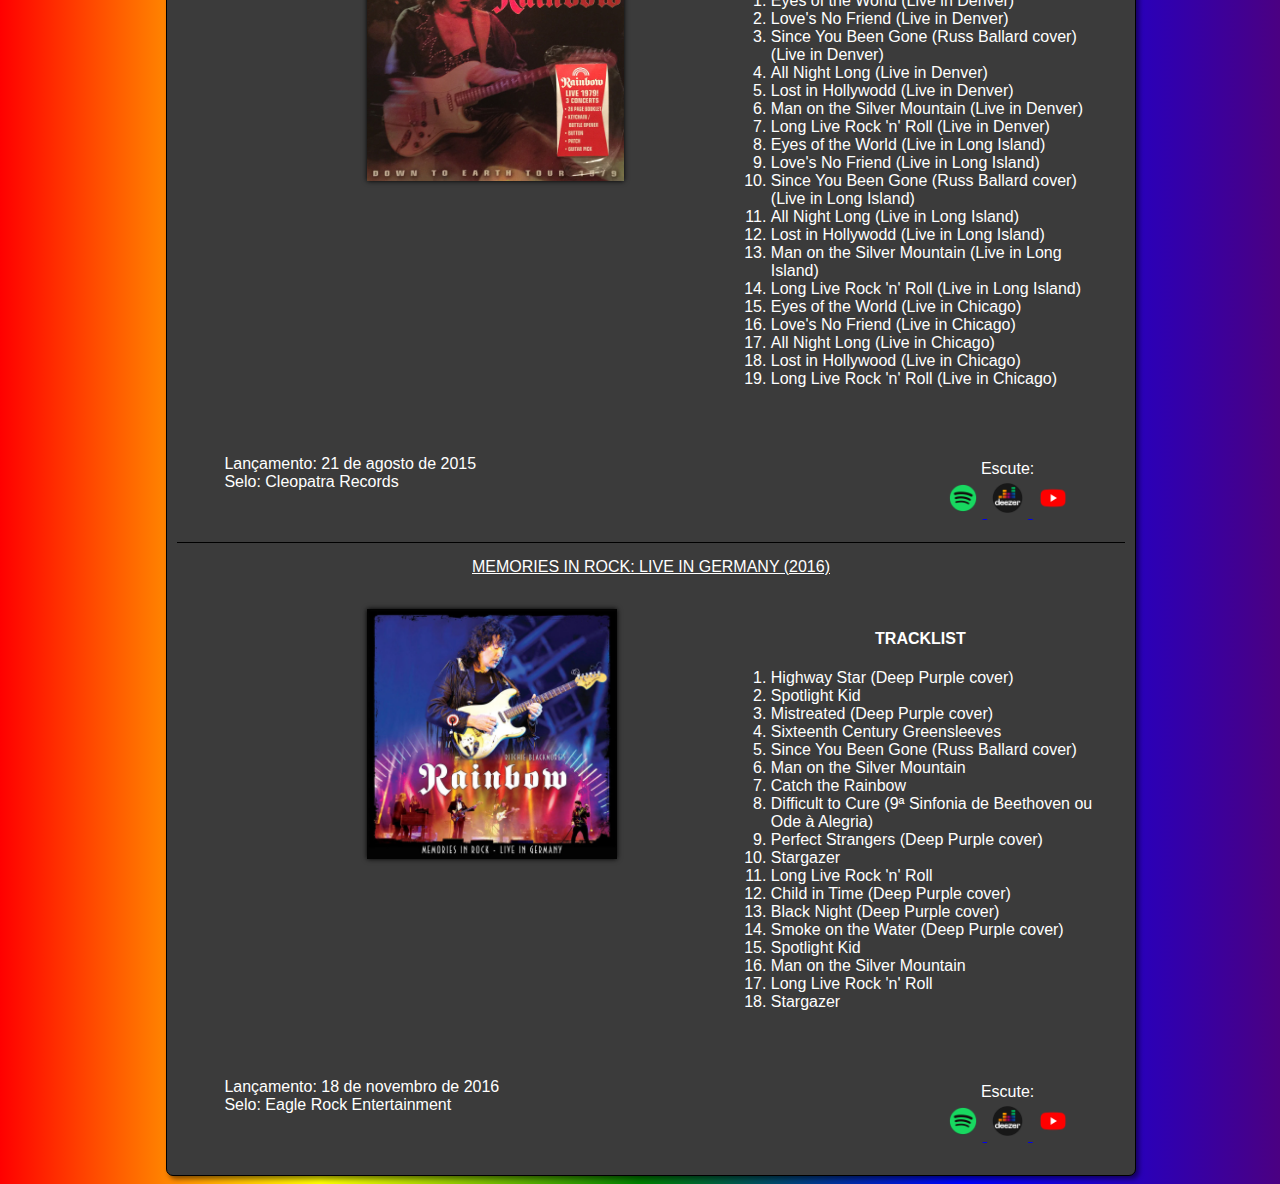
==== commit e4f7f574: "adicionando pagina história" ====
--- a/discografia.html
+++ b/discografia.html
@@ -11,7 +11,7 @@
         <div class="header-content">
             <a href="index.html"><img src="img/rainbow-logo.png" alt="" class="logo"></a>
             <section class="menu">
-                <div class="menu-item"><a href="">História</a></div>
+                <div class="menu-item"><a href="historia.html">História</a></div>
                 <div class="menu-item"><a href="discografia.html">Discografia</a></div>
                 <div class="menu-item"><a href="formacoes.html">Formações</a></div>
             </section>
@@ -550,7 +550,7 @@
                     <li>Too Late for Tears</li>
                     <li>Long Live Rock 'n' Roll/Black Night (Deep Purple cover)</li>
                     <li>Hunting Humans (Insatiable)</li>
-                    <li>Wolf to the Moon/Difficult to Cure (9ª Sinfonia de Beethoven ou Ode á Alegria)</li>
+                    <li>Wolf to the Moon/Difficult to Cure (9ª Sinfonia de Beethoven ou Ode à Alegria)</li>
                     <li>Solo de teclado</li>
                     <li>Still I'm Sad (The Yardbirds cover)</li>
                     <li>Man on the Silver Mountain</li>
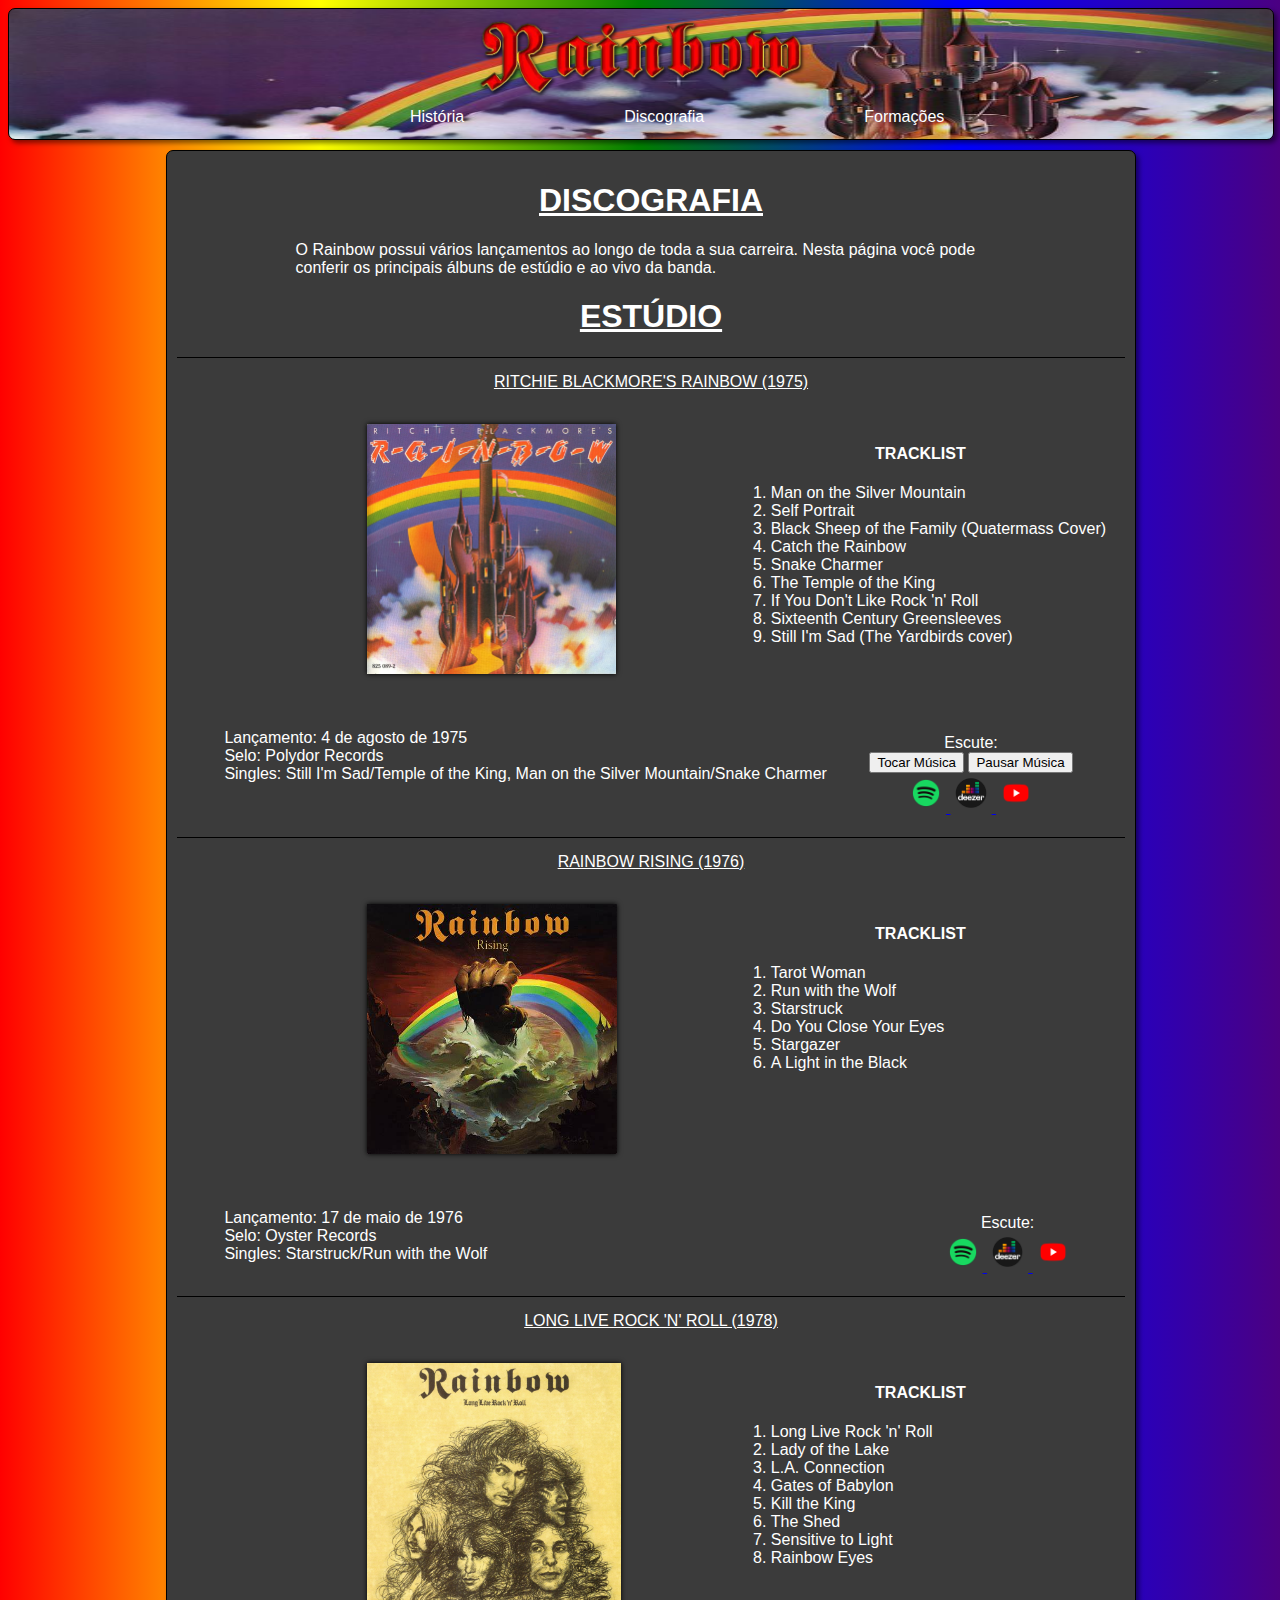
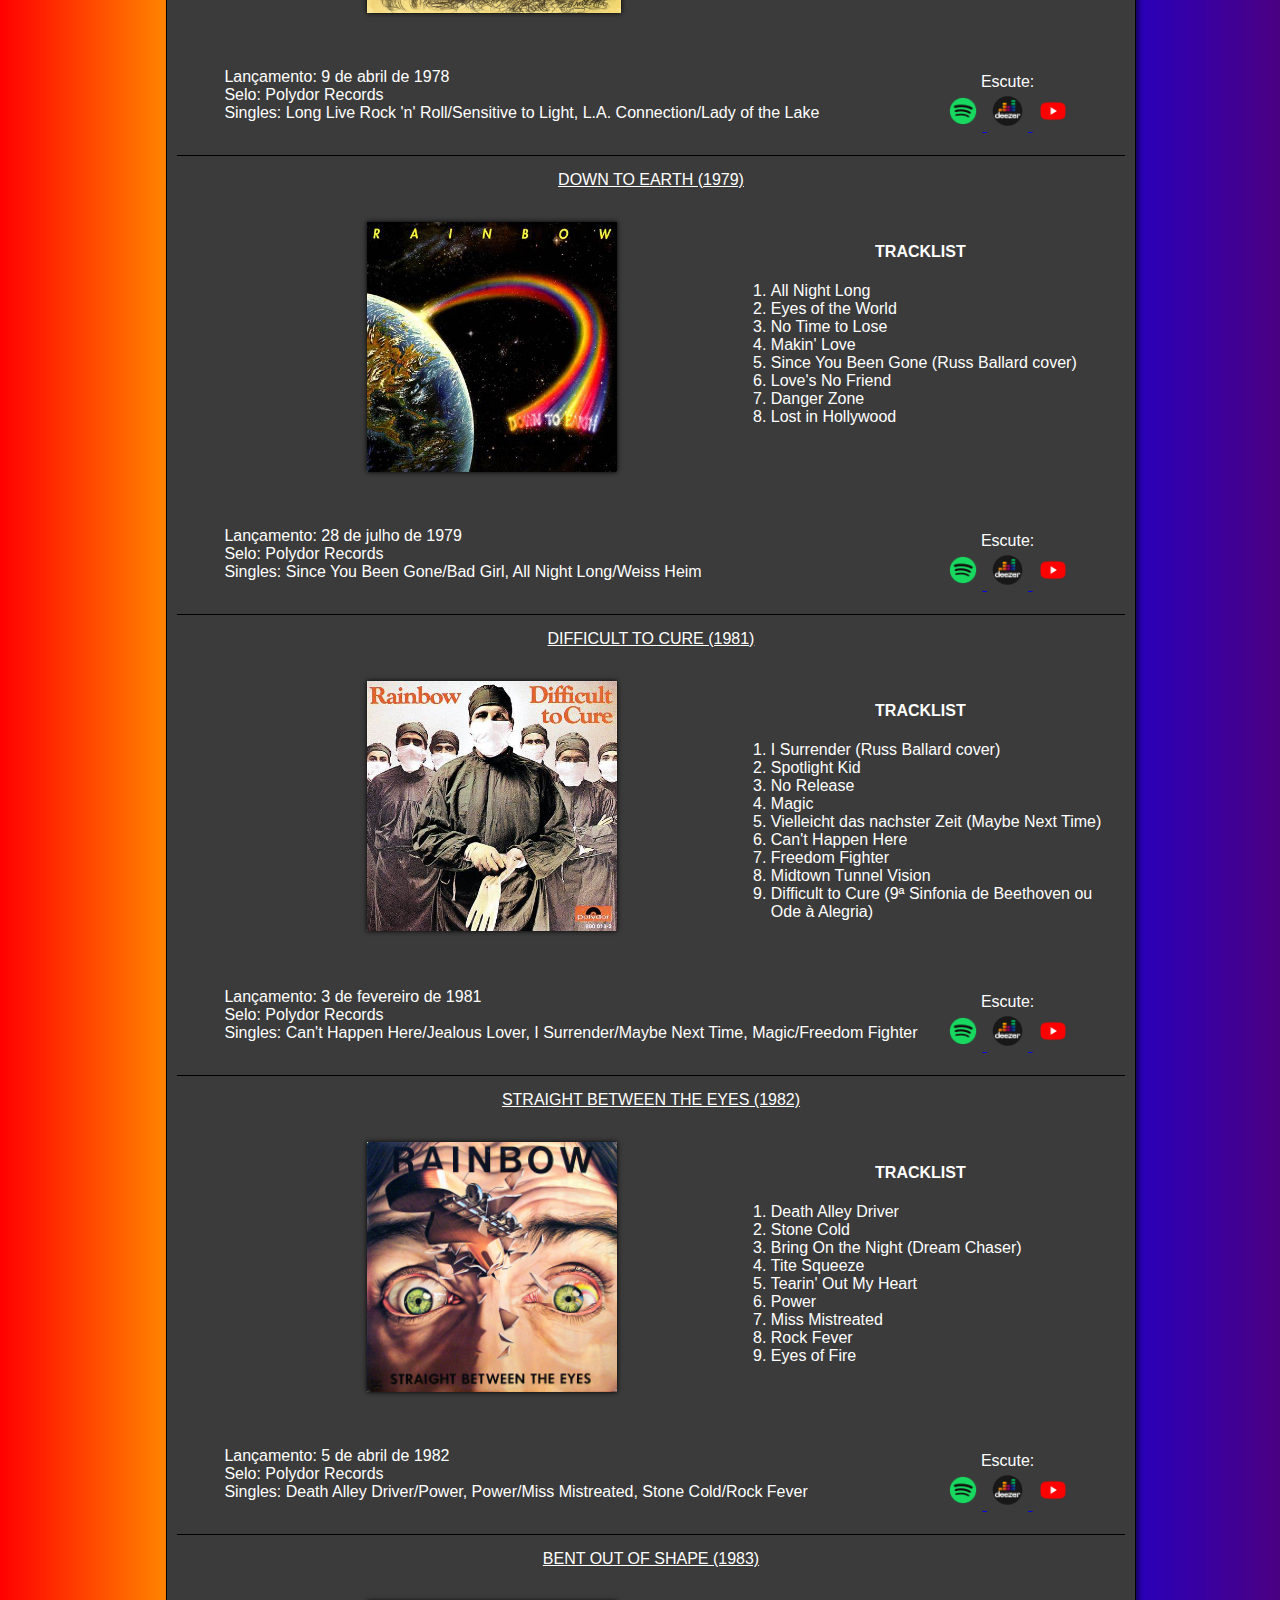
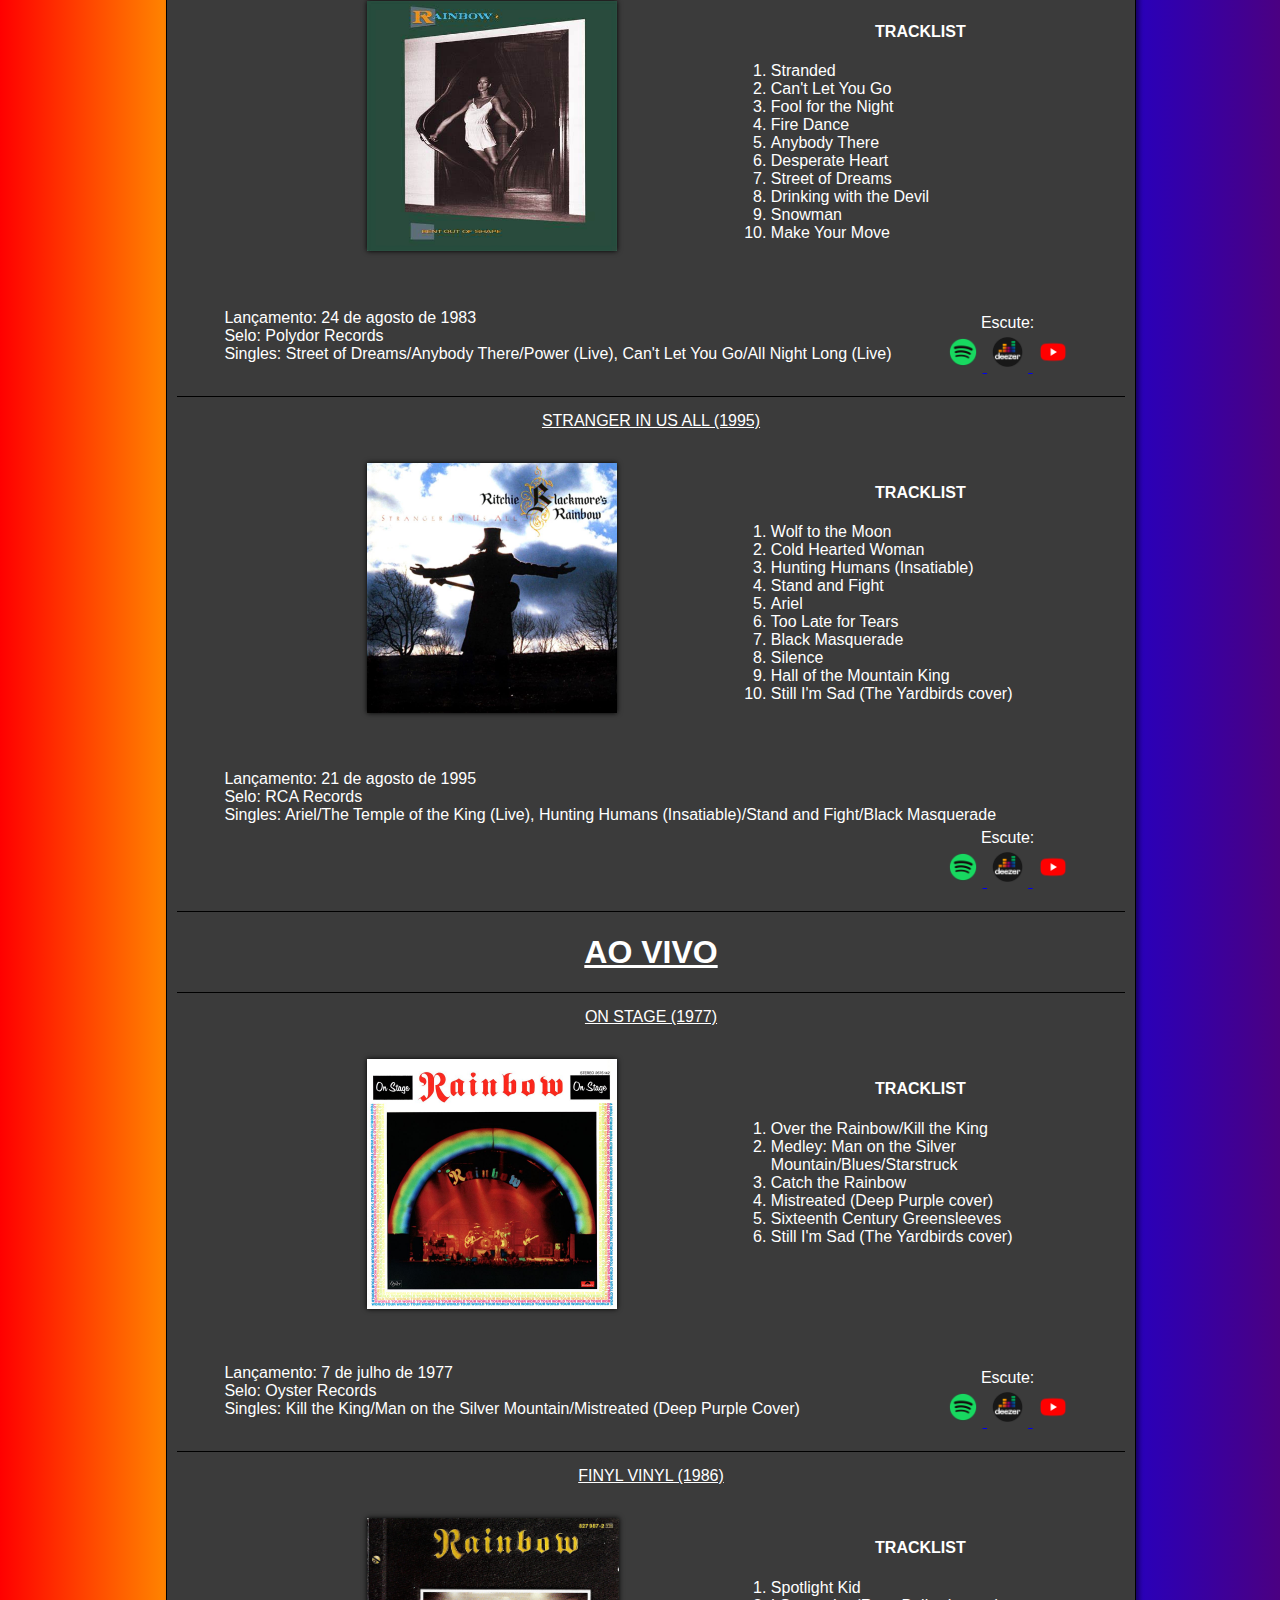
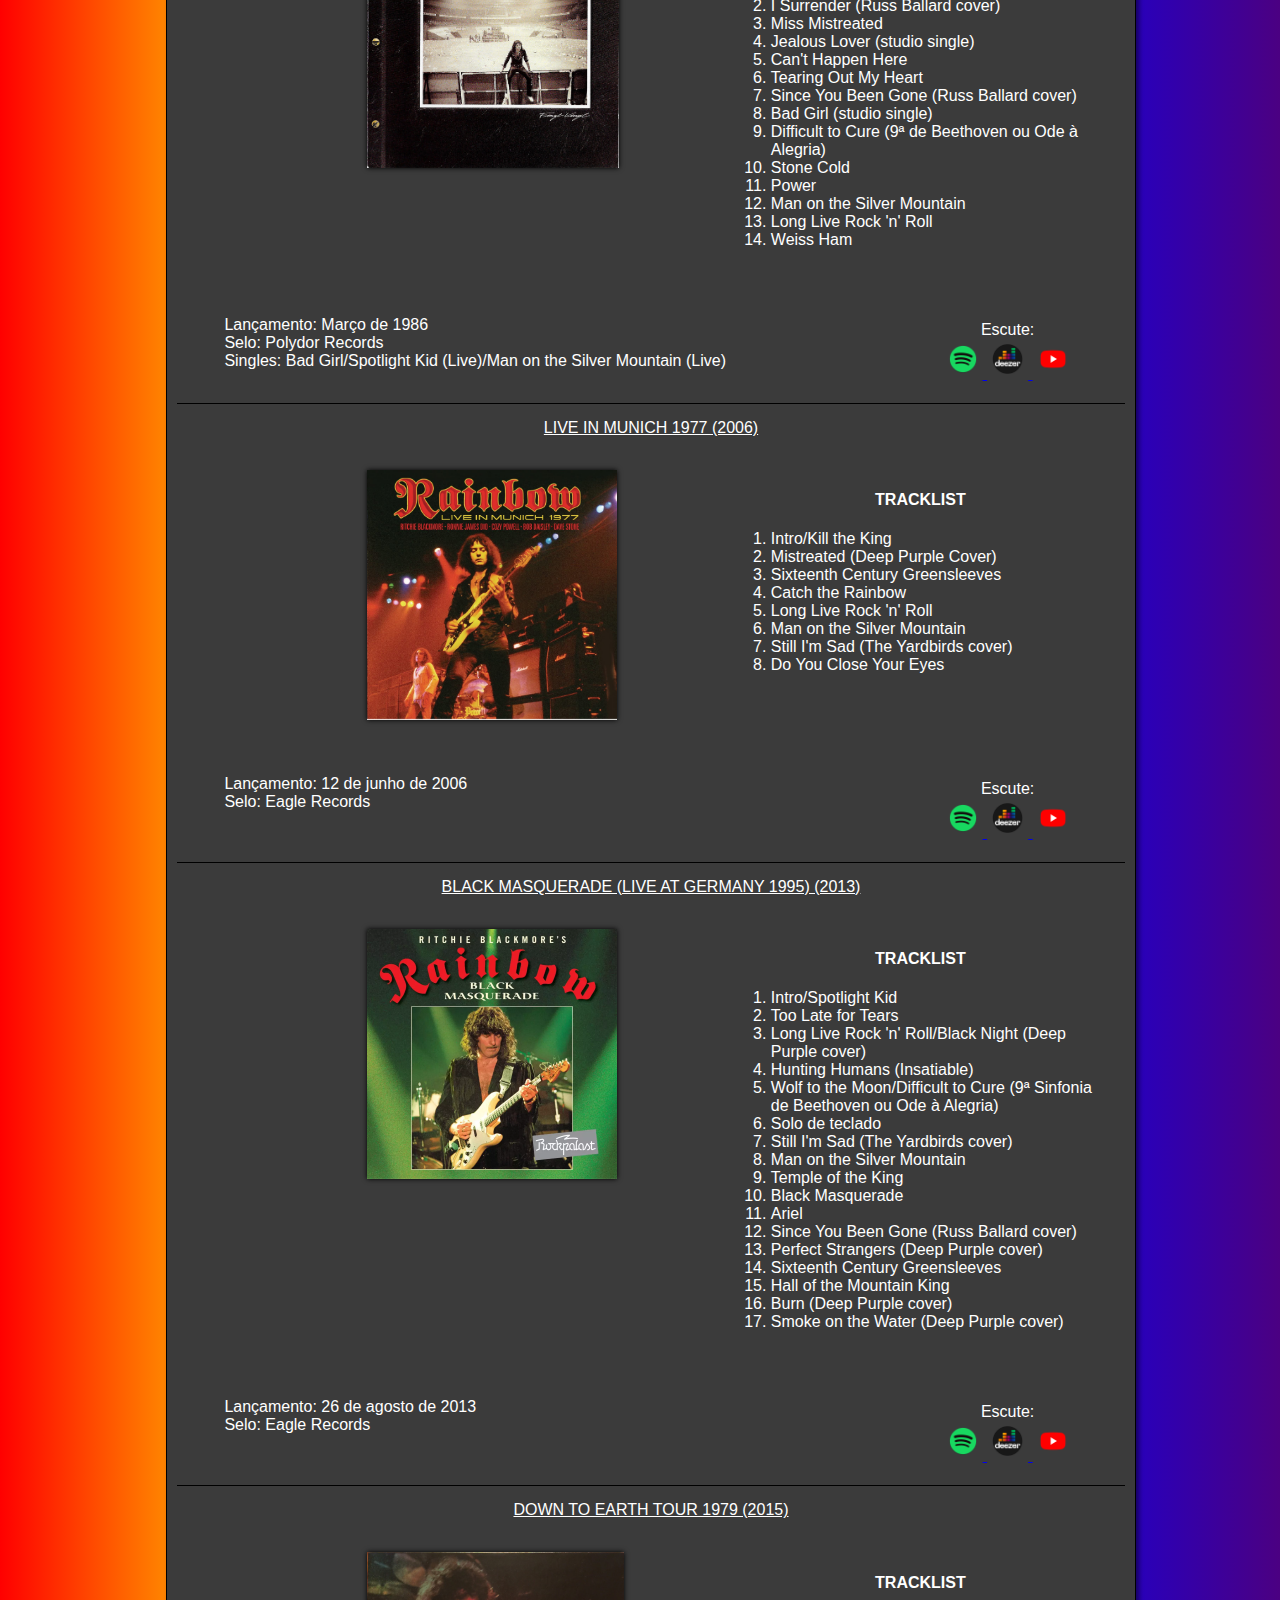
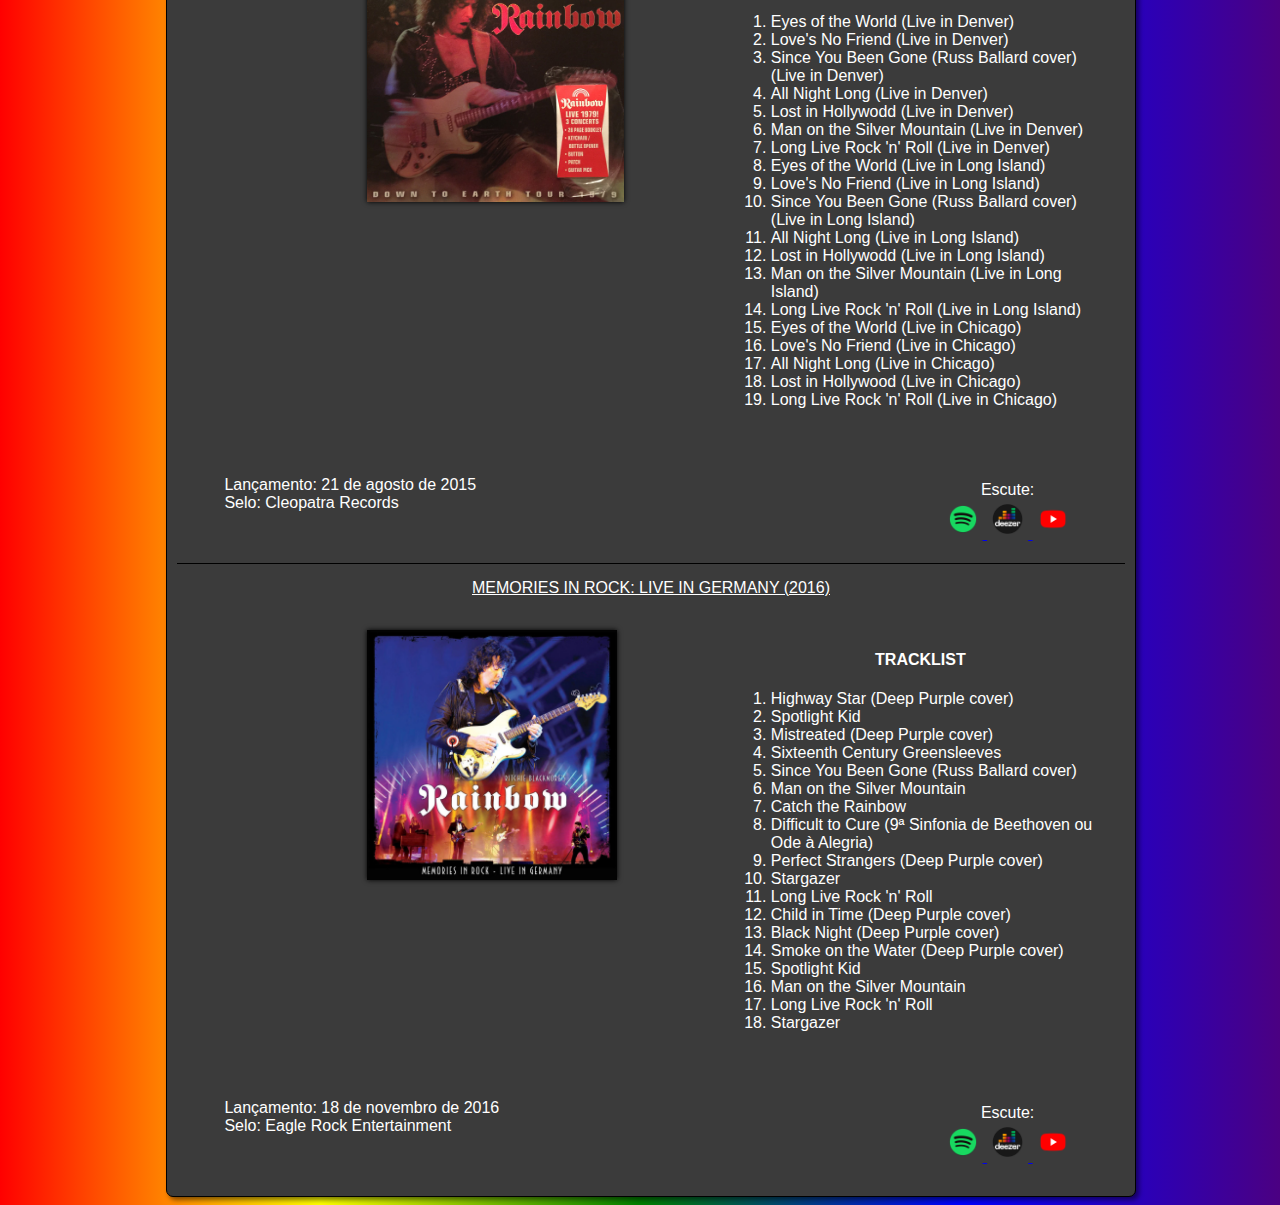
==== commit 47828f25: "adicionando função de tocar prévia de música (a trabalhar ainda)" ====
--- a/discografia.html
+++ b/discografia.html
@@ -5,6 +5,7 @@
     <meta name="viewport" content="width=device-width, initial-scale=1.0">
     <title>Rainbow - Discografia</title>
     <link rel="stylesheet" href="css\styles.css">
+    <script src="js/script.js"></script>
 </head>
 <body>
     <header>
@@ -61,6 +62,11 @@
             <div class="stream">
                 <span>Escute:</span>
                 <div class="icons">
+                    <div class="play-button">
+                        <button id="playButton">Tocar Música</button>
+                        <button id="pauseButton">Pausar Música</button>
+                        <audio id="audioPlayer" src="audio/manonthesilvermountain.mp3"></audio>
+                    </div>
                     <a href="https://open.spotify.com/intl-pt/album/3LXOrVXLXwRiOguE446OZo?si=j3_7IQPxQ0SRPj6Gt22VqQ">
                         <img src="img/icon/spotify-icon.png" alt="" height="30px">
                     </a>
